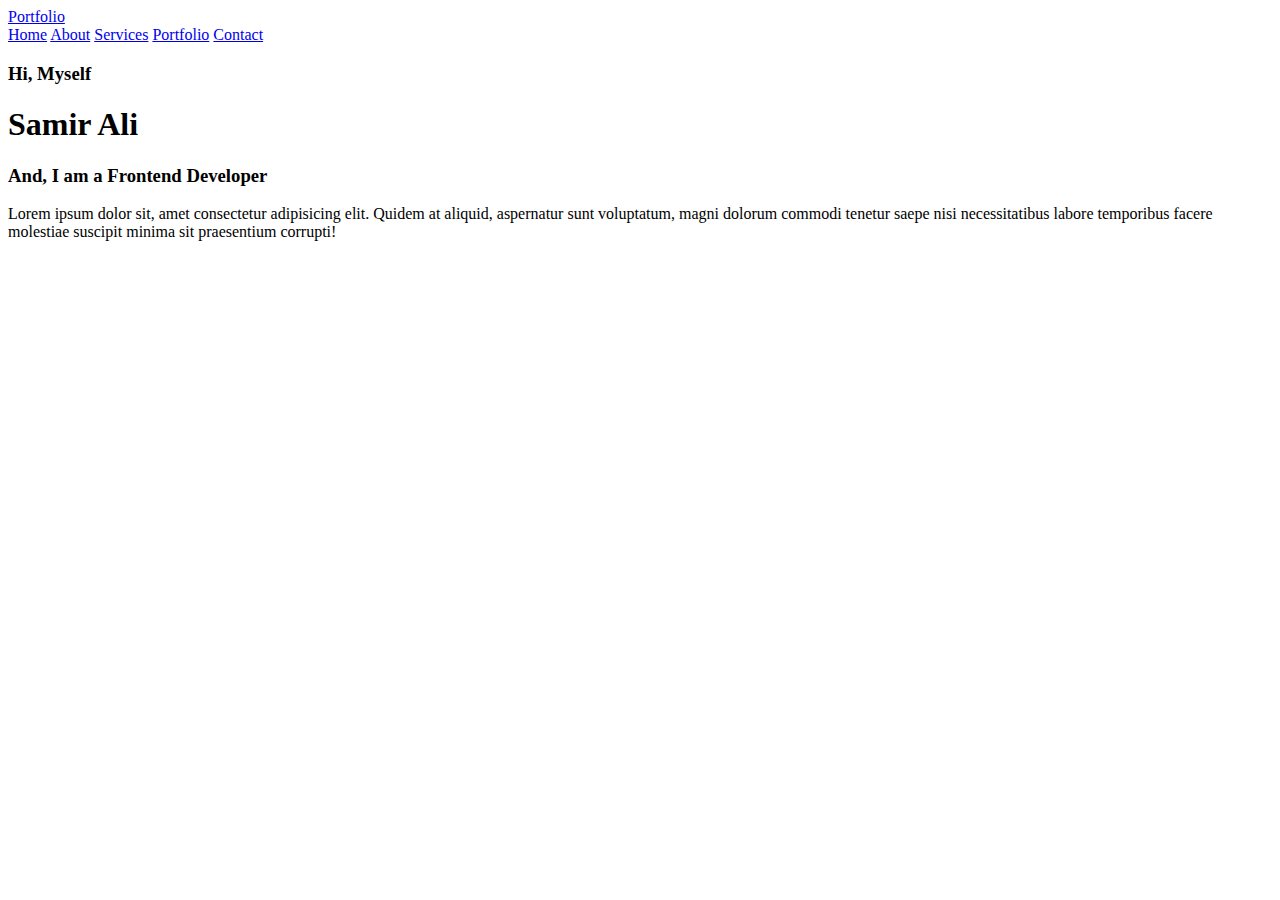
==== Portfolio/index.html @ 05b56140 "Navbar bar and home page build" ====
<!DOCTYPE html>
<html lang="en">

<head>
    <meta charset="UTF-8">
    <meta name="viewport" content="width=device-width, initial-scale=1.0">
    <link rel="stylesheet" href="https://cdnjs.cloudflare.com/ajax/libs/font-awesome/6.5.1/css/all.min.css"
        integrity="sha512-DTOQO9RWCH3ppGqcWaEA1BIZOC6xxalwEsw9c2QQeAIftl+Vegovlnee1c9QX4TctnWMn13TZye+giMm8e2LwA=="
        crossorigin="anonymous" referrerpolicy="no-referrer" />
    <link rel="stylesheet" href="style.css">
    <title>Personal Portfolio @itssamirali</title>
</head>

<body>
    <!----- HEADER DESIGN ----->
    <a href="#" class="logo">Portfolio</a>

    <i class="fa-solid fa-bars" id="menu-icon"></i>

    <nav class="navbar">
        <a href="#home" class="active">Home</a>
        <a href="#about">About</a>
        <a href="#services">Services</a>
        <a href="#portfolio">Portfolio</a>
        <a href="#contact">Contact</a>
    </nav>

    <!--- HOME SECTION --->
    <section class="home" id="home">
        <div class="home-content">
            <h3>Hi, Myself</h3>
            <h1>Samir Ali</h1>
            <h3>And, I am a Frontend Developer</h3>
            <p>Lorem ipsum dolor sit, amet consectetur adipisicing elit. Quidem at aliquid, aspernatur sunt voluptatum,
                magni dolorum commodi tenetur saepe nisi necessitatibus labore temporibus facere molestiae suscipit
                minima sit praesentium corrupti!</p>
        </div>
        <div class="social-media">
            <a href="#"><i class="fa-brands fa-linkedin"></i></a>
            <a href="#"><i class="fa-brands fa-github"></i></a>
            <a href="#"><i class="fa-brands fa-facebook"></i></a>
            <a href="#"><i class="fa-brands fa-instagram"></i></a>
            <a href="#"><i class="fa-brands fa-twitter"></i></a>
            
        </div>
    </section>
    <script src="script.jss"></script>
</body>

</html>
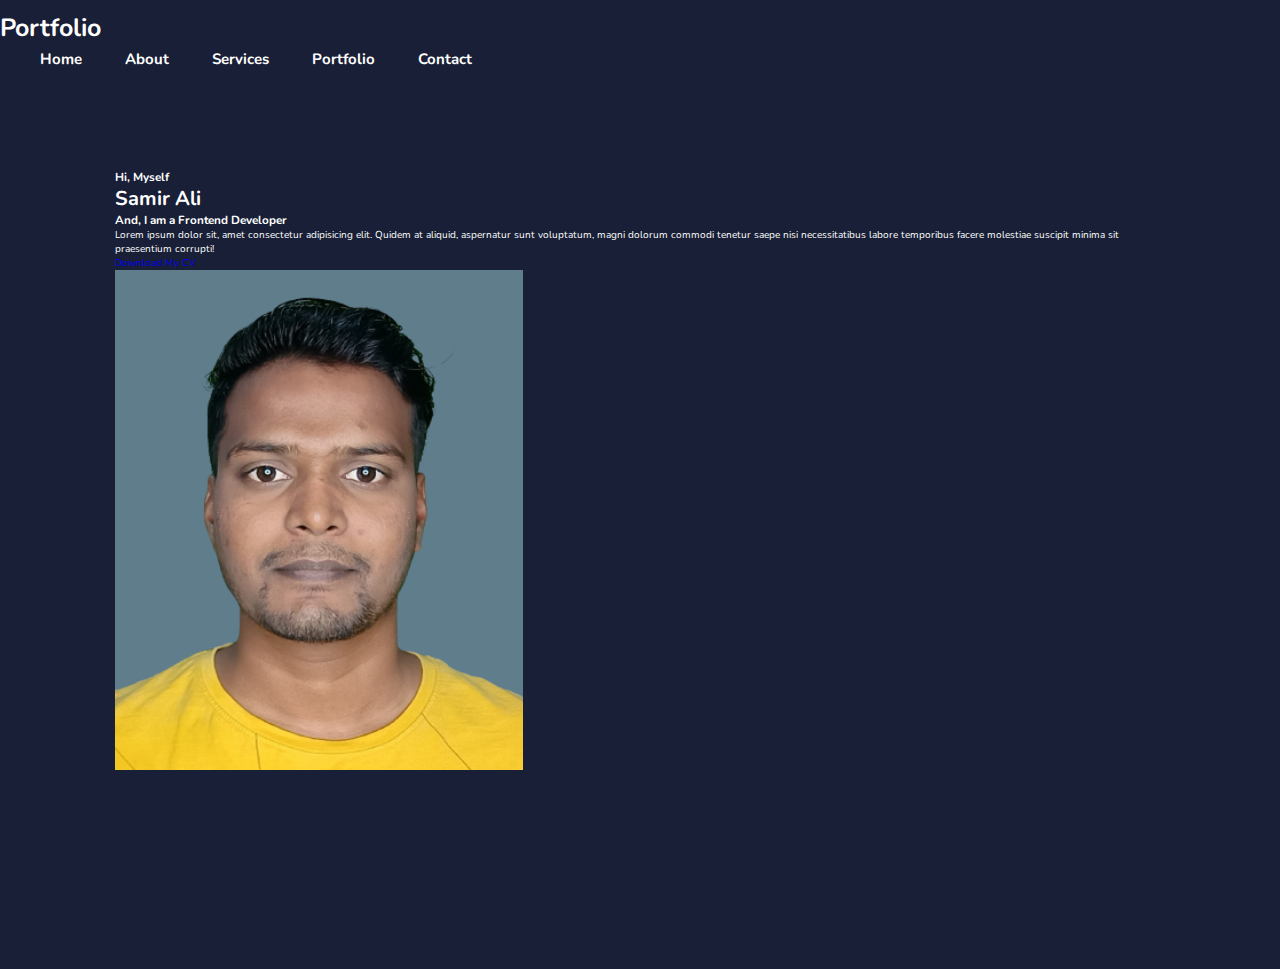
==== commit 6825d801: "some CSS property Added" ====
--- a/Portfolio/index.html
+++ b/Portfolio/index.html
@@ -34,14 +34,17 @@
             <p>Lorem ipsum dolor sit, amet consectetur adipisicing elit. Quidem at aliquid, aspernatur sunt voluptatum,
                 magni dolorum commodi tenetur saepe nisi necessitatibus labore temporibus facere molestiae suscipit
                 minima sit praesentium corrupti!</p>
+            <div class="social-media">
+                <a href="#"><i class="fa-brands fa-linkedin"></i></a>
+                <a href="#"><i class="fa-brands fa-github"></i></a>
+                <a href="#"><i class="fa-brands fa-facebook"></i></a>
+                <a href="#"><i class="fa-brands fa-square-instagram"></i></a>
+                <a href="#"><i class="fa-brands fa-twitter"></i></a>
         </div>
-        <div class="social-media">
-            <a href="#"><i class="fa-brands fa-linkedin"></i></a>
-            <a href="#"><i class="fa-brands fa-github"></i></a>
-            <a href="#"><i class="fa-brands fa-facebook"></i></a>
-            <a href="#"><i class="fa-brands fa-instagram"></i></a>
-            <a href="#"><i class="fa-brands fa-twitter"></i></a>
-            
+        <a href="#" class="btn">Download My CV</a>
+        </div>
+        <div class="home-image">
+            <img src="img/profile.png" alt="">
         </div>
     </section>
     <script src="script.jss"></script>
--- a/Portfolio/style.css
+++ b/Portfolio/style.css
@@ -0,0 +1,77 @@
+@import url('https://fonts.googleapis.com/css2?family=Nunito:ital,wght@0,200..1000;1,200..1000&display=swap');
+
+* {
+    margin: 0;
+    padding: 0;
+    box-sizing: border-box;
+    text-decoration: none;
+    border: none;
+    outline: none;
+    scroll-behavior: smooth;
+    font-family: "Nunito", sans-serif;
+
+}
+
+:root {
+     
+    --bg-color: #191f36;
+    --snd-bf-color: #262848;
+    --text-color: #fff;
+    --main-color: #59B2F4;
+}
+
+html {
+    font-size: 62.5%;
+    overflow-x: hidden;
+
+}
+
+body {
+    background: var(--bg-color);
+    color: var(--text-color);
+}
+
+section {
+    min-height: 100vh;
+    padding: 10rem 9% 2rem;
+}
+
+.header {
+    position: fixed;
+    top: 0;
+    left: 0;
+    width: 100%;
+    padding: 2rem 9%;
+    background: var(--bg-color);
+    display: flex;
+    justify-content: space-between;
+    align-items: center;
+    z-index: 100;
+}
+
+.logo {
+    font-size: 2.5rem;
+    color: var(--text-color);
+    font-weight: 700;
+    cursor: default;
+}
+
+.navbar a{
+    font-size: 1.5rem;
+    color: var(--text-color);
+    margin-left: 4rem;
+    font-weight: 700;
+
+}
+
+.navbar a:hover,
+.navbar a.active {
+    color: var(--text-color);
+
+}
+
+#menu-icon {
+    font-size: 3.6rem;
+    color: var(--text-color);
+
+}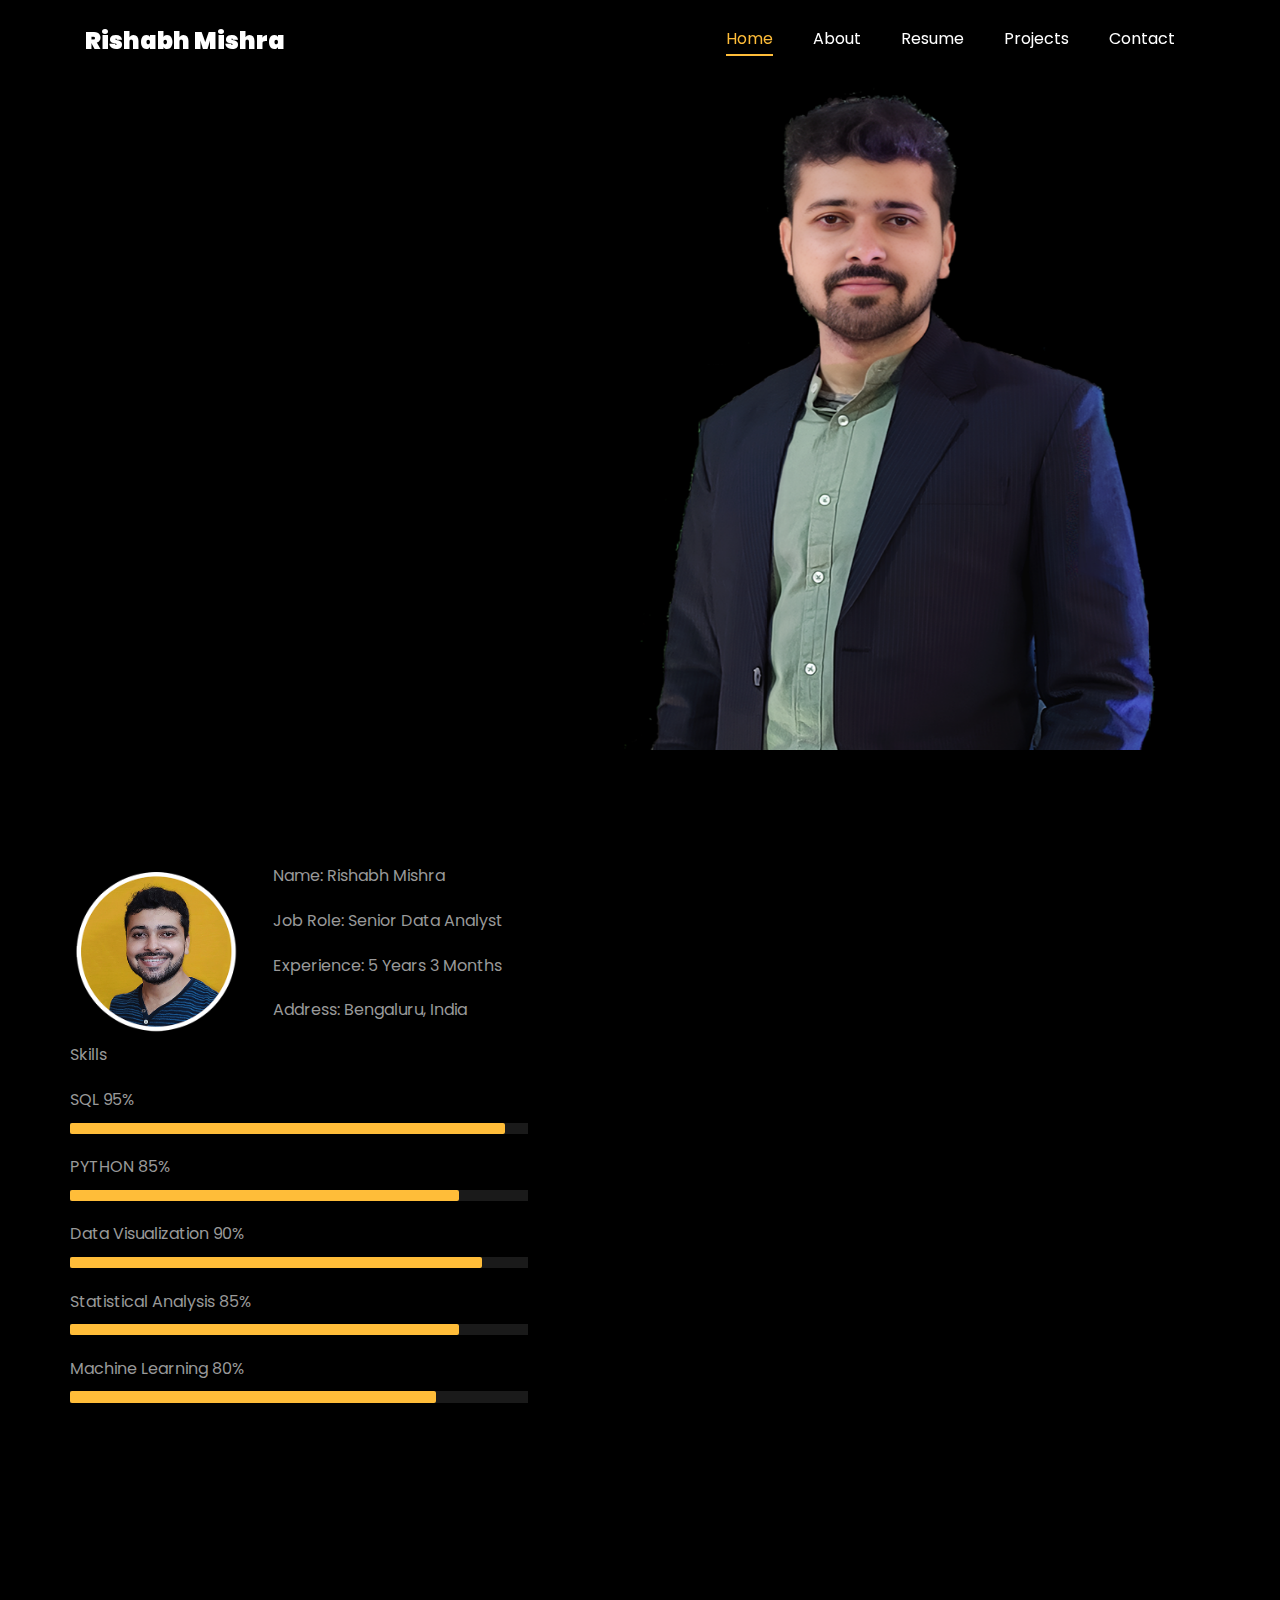
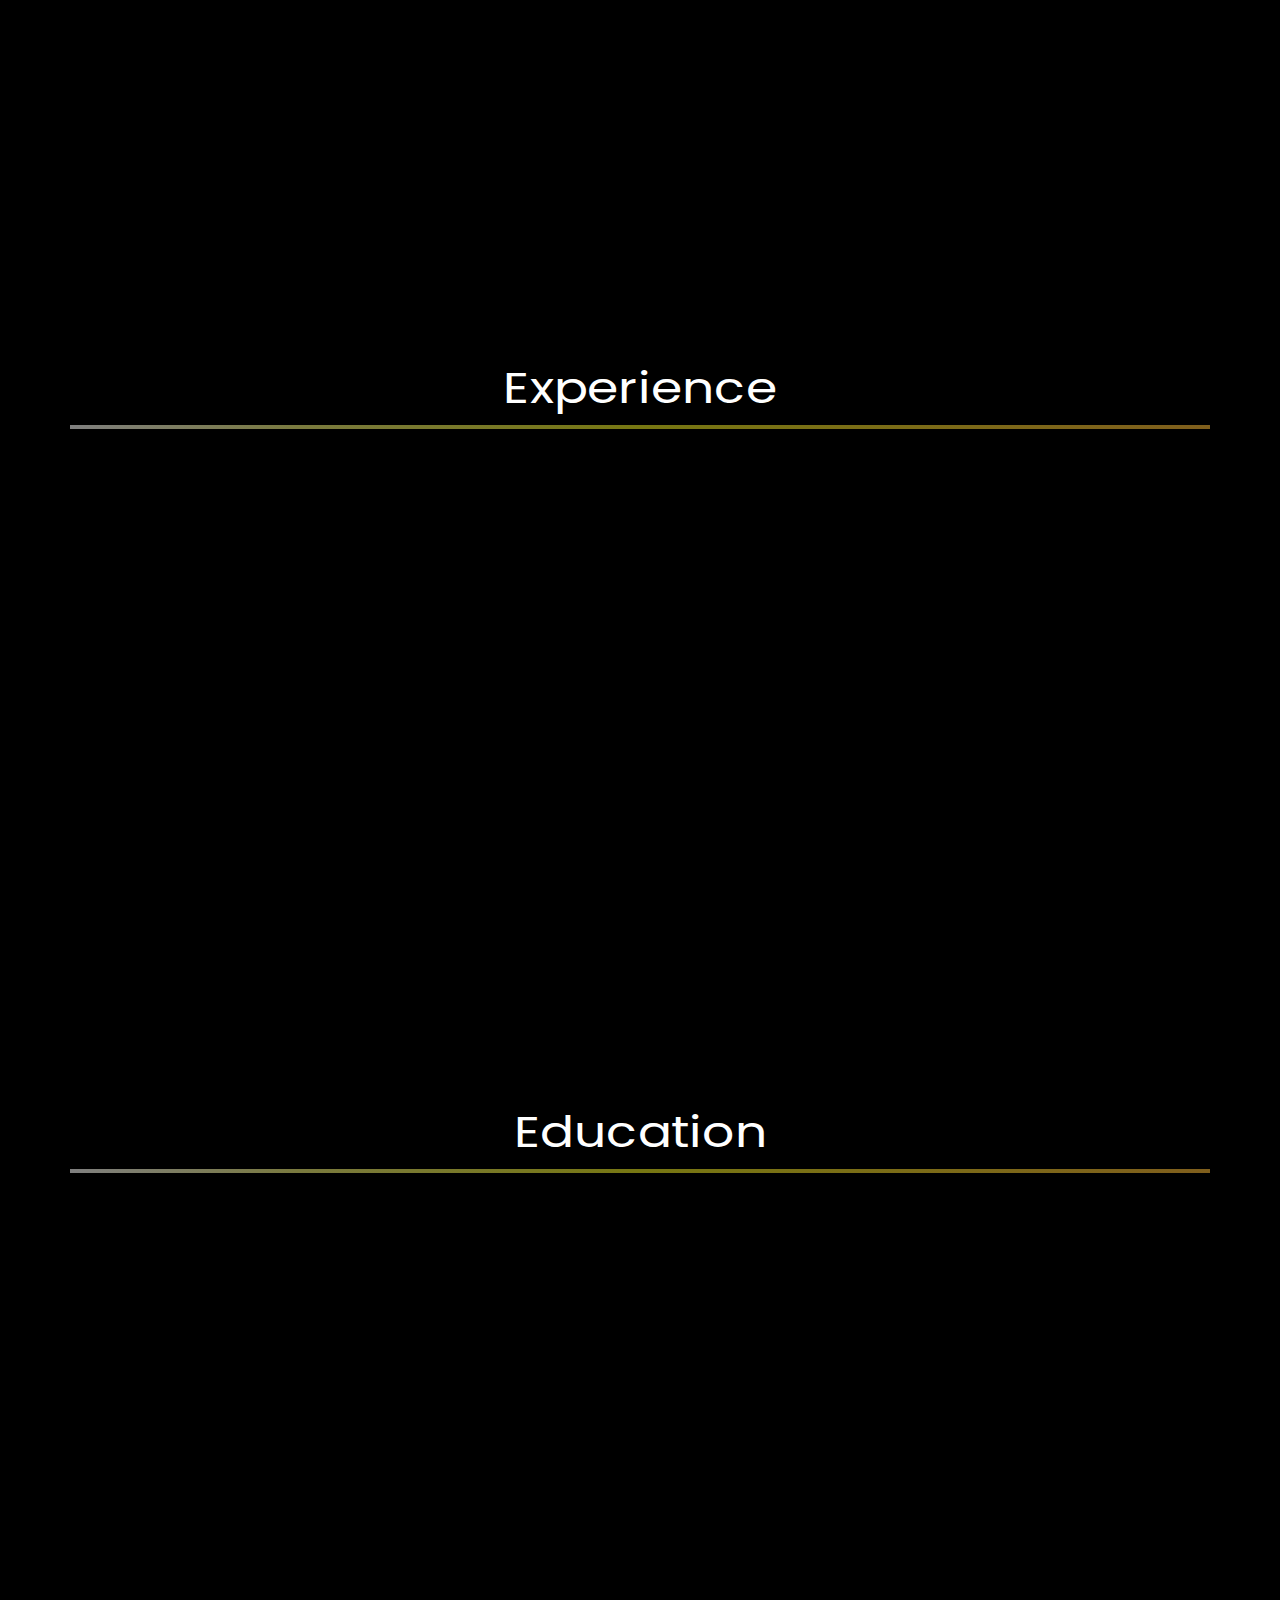
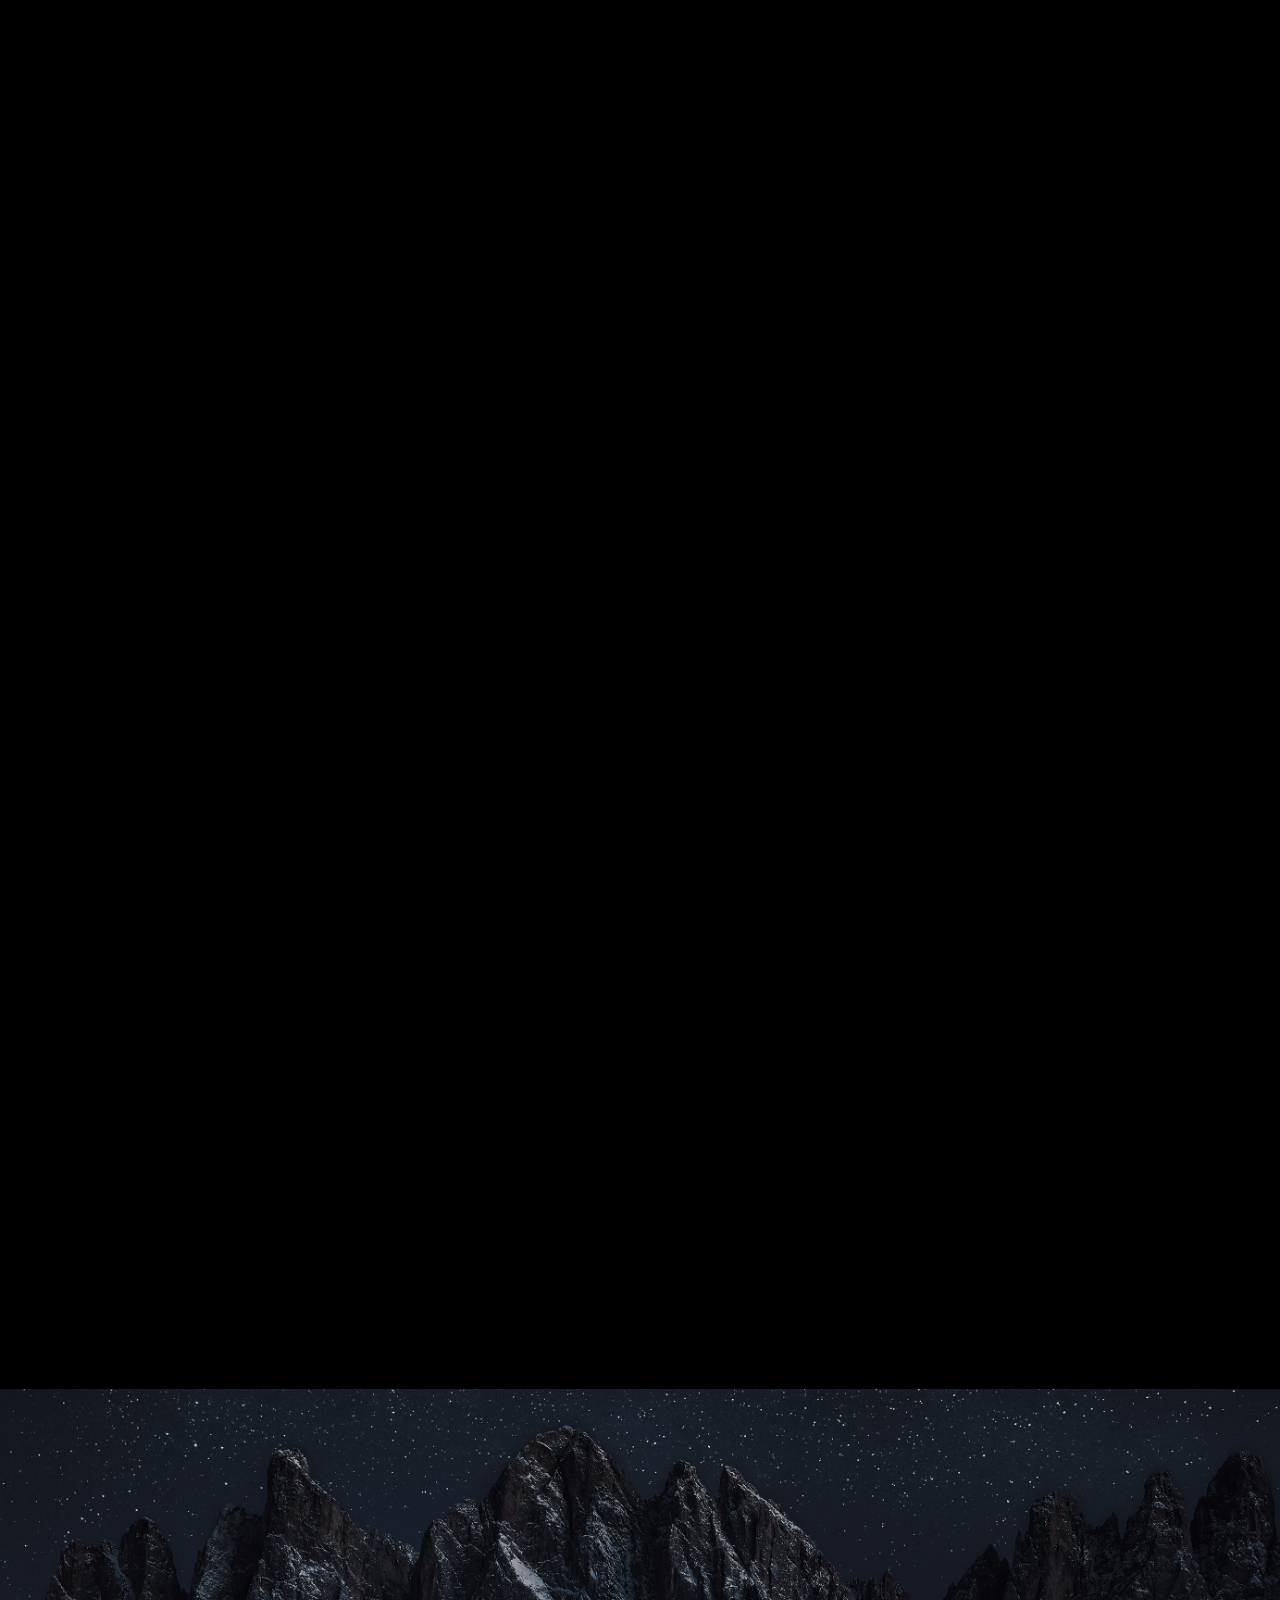
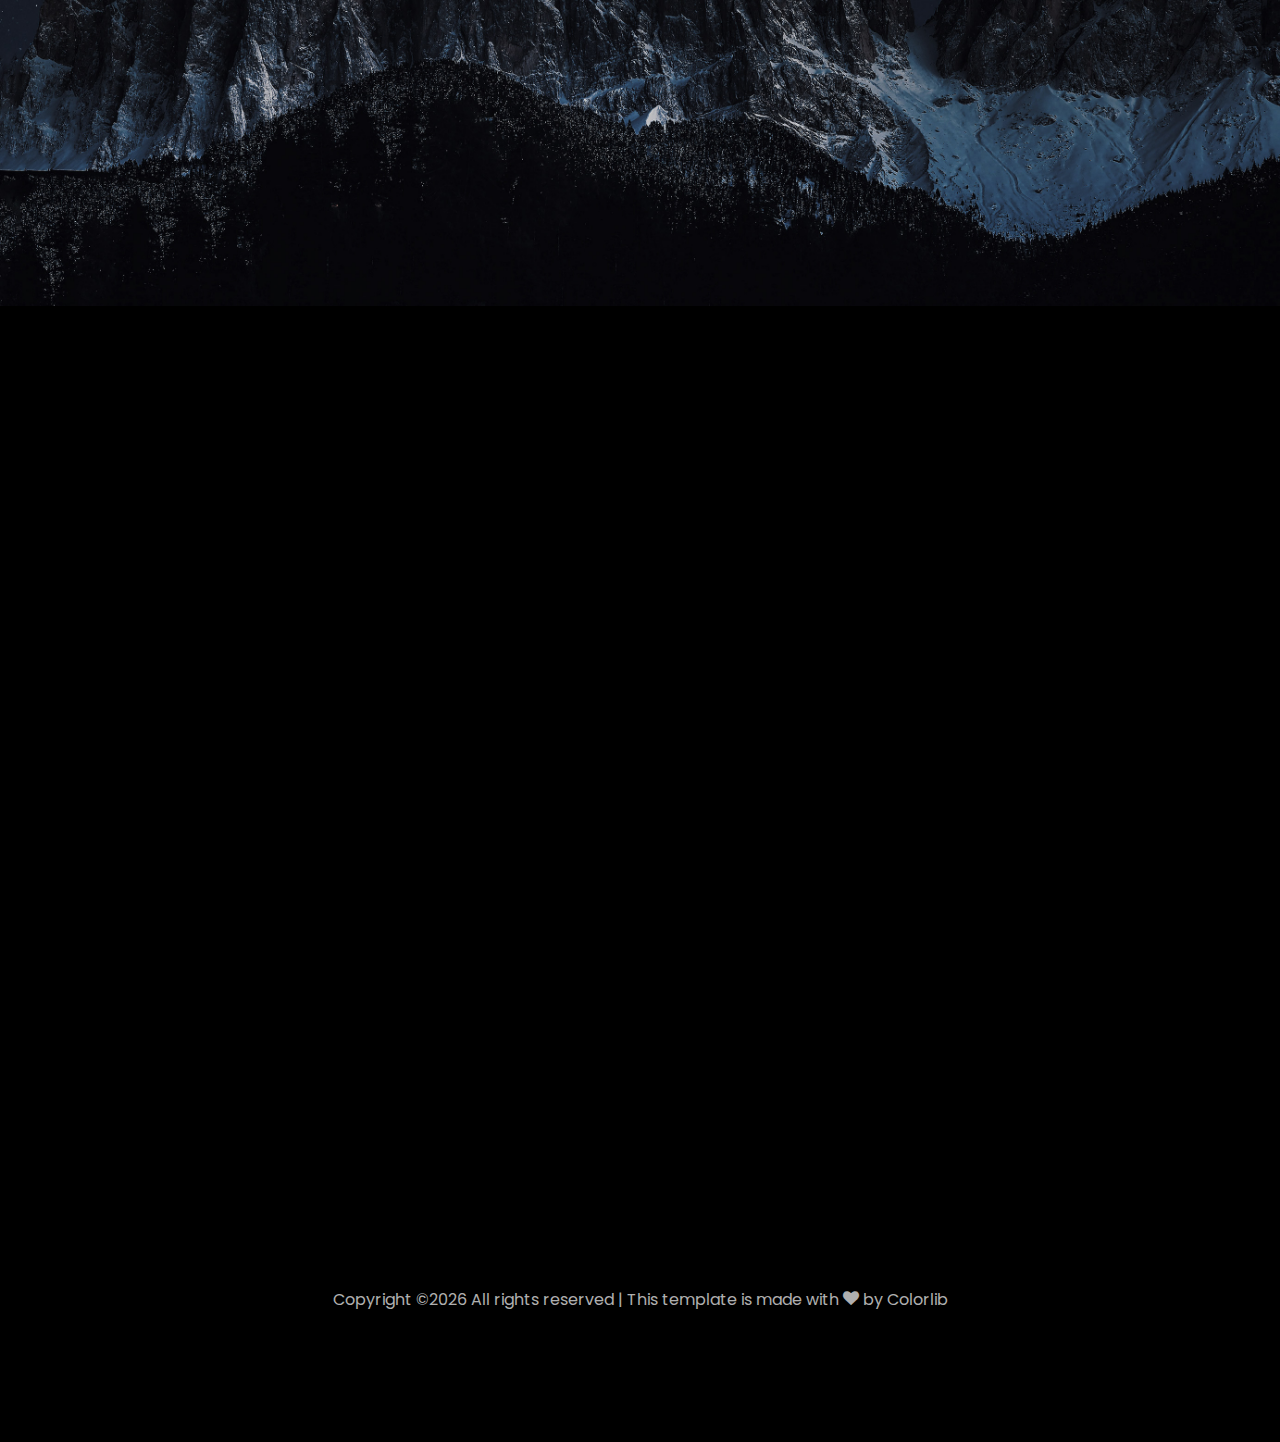
==== commit 4cbdee70: "Portfolio Website" ====
--- a/Portfolio/index.html
+++ b/Portfolio/index.html
@@ -1,53 +1,632 @@
 <!DOCTYPE html>
 <html lang="en">
-
-<head>
-    <meta charset="UTF-8">
-    <meta name="viewport" content="width=device-width, initial-scale=1.0">
-    <link rel="stylesheet" href="https://cdnjs.cloudflare.com/ajax/libs/font-awesome/6.5.1/css/all.min.css"
-        integrity="sha512-DTOQO9RWCH3ppGqcWaEA1BIZOC6xxalwEsw9c2QQeAIftl+Vegovlnee1c9QX4TctnWMn13TZye+giMm8e2LwA=="
-        crossorigin="anonymous" referrerpolicy="no-referrer" />
-    <link rel="stylesheet" href="style.css">
-    <title>Personal Portfolio @itssamirali</title>
-</head>
-
-<body>
-    <!----- HEADER DESIGN ----->
-    <a href="#" class="logo">Portfolio</a>
-
-    <i class="fa-solid fa-bars" id="menu-icon"></i>
-
-    <nav class="navbar">
-        <a href="#home" class="active">Home</a>
-        <a href="#about">About</a>
-        <a href="#services">Services</a>
-        <a href="#portfolio">Portfolio</a>
-        <a href="#contact">Contact</a>
-    </nav>
-
-    <!--- HOME SECTION --->
-    <section class="home" id="home">
-        <div class="home-content">
-            <h3>Hi, Myself</h3>
-            <h1>Samir Ali</h1>
-            <h3>And, I am a Frontend Developer</h3>
-            <p>Lorem ipsum dolor sit, amet consectetur adipisicing elit. Quidem at aliquid, aspernatur sunt voluptatum,
-                magni dolorum commodi tenetur saepe nisi necessitatibus labore temporibus facere molestiae suscipit
-                minima sit praesentium corrupti!</p>
-            <div class="social-media">
-                <a href="#"><i class="fa-brands fa-linkedin"></i></a>
-                <a href="#"><i class="fa-brands fa-github"></i></a>
-                <a href="#"><i class="fa-brands fa-facebook"></i></a>
-                <a href="#"><i class="fa-brands fa-square-instagram"></i></a>
-                <a href="#"><i class="fa-brands fa-twitter"></i></a>
+  <head>
+    <title>Rishabh Mishra Portfolio</title>
+    <meta charset="utf-8">
+    <meta name="viewport" content="width=device-width, initial-scale=1, shrink-to-fit=no">
+    
+    <link href="https://fonts.googleapis.com/css?family=Poppins:100,200,300,400,500,600,700,800,900" rel="stylesheet">
+
+    <link rel="stylesheet" href="css/open-iconic-bootstrap.min.css">
+    <link rel="stylesheet" href="css/animate.css">
+    
+    <link rel="stylesheet" href="css/owl.carousel.min.css">
+    <link rel="stylesheet" href="css/owl.theme.default.min.css">
+    <link rel="stylesheet" href="css/magnific-popup.css">
+
+    <link rel="stylesheet" href="css/aos.css">
+
+    <link rel="stylesheet" href="css/ionicons.min.css">
+    
+    <link rel="stylesheet" href="css/flaticon.css">
+    <link rel="stylesheet" href="css/icomoon.css">
+    <link rel="stylesheet" href="css/style.css">
+
+
+
+<style>
+
+/*======================================
+//--//-->   ABOUT
+======================================*/
+
+.about-mf .box-shadow-full {
+  padding-top: 4rem;
+  padding-bottom: 4rem;
+}
+
+.about-mf .about-img {
+  margin-bottom: 2rem;
+}
+
+.about-mf .about-img img {
+  margin-left: 10px;
+}
+
+
+.skill-mf .progress {
+  /* background-color: #cde1f8; */
+  margin: .5rem 0 1.2rem 0;
+  border-radius: 0;
+  height: .7rem;
+}
+
+.skill-mf .progress .progress-bar {
+  height: .7rem;
+  background-color: #ffbd39;
+}
+
+
+/* Animation styles */
+#typing-animation {
+  position: relative;
+  font-size: 30px;
+  font-weight: bold;
+  color: rgb(255, 255, 255);
+  overflow: hidden;
+  white-space: nowrap;
+  animation: typing 3s steps(20, end) infinite;
+}
+
+#typing-animation:before {
+  content: "";
+  /* position: absolute; */
+  top: 0;
+  left: 0;
+  width: 0;
+  height: 100%;
+  background-color: #ccc;
+  animation: typing-cursor 0.5s ease-in-out infinite;
+}
+
+@keyframes typing {
+  from {
+    width: 0;
+  }
+  to {
+    width: 100%;
+  }
+}
+
+@keyframes typing-cursor {
+  from {
+    width: 5px;
+  }
+  to {
+    width: 0;
+  }
+}
+
+
+/* project image zoom effect */
+
+.zoom-effect {
+  overflow: hidden;
+  transition: transform 0.3s ease-out;
+}
+
+.zoom-effect:hover {
+  transform: scale(1.1);
+}
+
+
+</style>
+
+
+  </head>
+  <body data-spy="scroll" data-target=".site-navbar-target" data-offset="300">
+	  
+	  
+    <nav class="navbar navbar-expand-lg navbar-dark ftco_navbar ftco-navbar-light site-navbar-target" id="ftco-navbar">
+	    <div class="container">
+	      <a class="navbar-brand" href="index.html">Rishabh Mishra</a>
+	      <button class="navbar-toggler js-fh5co-nav-toggle fh5co-nav-toggle" type="button" data-toggle="collapse" data-target="#ftco-nav" aria-controls="ftco-nav" aria-expanded="false" aria-label="Toggle navigation">
+	        <span class="oi oi-menu"></span> Menu
+	      </button>
+
+	      <div class="collapse navbar-collapse" id="ftco-nav">
+	        <ul class="navbar-nav nav ml-auto">
+	          <li class="nav-item"><a href="#home-section" class="nav-link"><span>Home</span></a></li>
+	          <li class="nav-item"><a href="#about-section" class="nav-link"><span>About</span></a></li>
+	          <li class="nav-item"><a href="#resume-section" class="nav-link"><span>Resume</span></a></li>
+	          <li class="nav-item"><a href="#project-section" class="nav-link"><span>Projects</span></a></li>
+	          <li class="nav-item"><a href="#contact-section" class="nav-link"><span>Contact</span></a></li>
+	        </ul>
+	      </div>
+	    </div>
+	  </nav>
+	  <section id="home-section" class="hero">
+		  <div class="home-slider  owl-carousel">
+	       <div class="slider-item ">
+	      	<div class="overlay"></div>
+	         <div class="container">
+	          <div class="row d-md-flex no-gutters slider-text align-items-end justify-content-end" data-scrollax-parent="true">
+	          	<div class="one-third js-fullheight order-md-last img" style="background-image:url(images/bg_1.png);">
+	          	 <div class="overlay"></div>
+	          	</div>
+		          <div class="one-forth d-flex  align-items-center ftco-animate" data-scrollax=" properties: { translateY: '70%' }">
+		          	<div class="text">
+		          		<span class="subheading">Hello!</span>
+			            <h1 class="mb-4 mt-3">I'm <span>Rishabh Mishra</span></h1>
+
+						<!-- Element to contain animated typing -->
+						<span id="typing-animation"></span>
+
+						<script>
+
+						// Initialize the typing animation
+						const typingAnimationElement = document.getElementById('typing-animation');
+
+						// Create an array of typing text
+						const typingTexts = [
+						'Engineer  ',
+						'YouTuber  ',
+						'Teacher   ',
+						];
+
+						// Create a function to display the typing animation for a given text
+						function playTypingAnimation(text) {
+						// Loop through each character and add it to the element
+						for (let i = 0; i < text.length; i++) {
+							setTimeout(() => {
+							typingAnimationElement.textContent += text[i];
+							}, i * 200); // Increase the delay to slow down the typing animation
+						}
+
+						// Once the animation is complete, reset the text and start over
+						setTimeout(() => {
+							typingAnimationElement.textContent = '';
+							playTypingAnimation(typingTexts[(typingTexts.indexOf(text) + 1) % typingTexts.length]);
+						}, text.length * 200);
+						}
+
+						// Start the typing animation loop
+						playTypingAnimation(typingTexts[0]);
+
+						</script>
+
+						<br>
+						<br>
+			            <h2>A Senior Data Analyst</h2>
+						<!-- <h2 class="d-flex" style="margin-bottom: 0">With over 5 years of experience</h2> -->
+						<!-- <br> -->
+			            <p><a href="https://www.youtube.com/@RishabhMishraOfficial" class="btn btn-primary py-3 px-4">YouTube</a> 
+							<a href="https://github.com/rishabhnmishra" class="btn btn-white btn-outline-white py-3 px-4">My works</a></p>
+		            </div>
+		          </div>
+	        	</div>
+	        </div>
+	      </div>
+		</div>
+    </section>
+
+
+
+    <section class="ftco-about img ftco-section ftco-no-pb" id="about-section">
+    	<div class="container">
+			<div class="row">
+				<div class="row d-flex align-items-stretch">
+				<!-- <div class="row d-flex"> -->
+					<div class="col-md-6 col-lg-5 d-flex">
+						<div class="img-about img d-flex align-items-stretch">
+							<div class="overlay">
+								<div class="row">
+									<div class="col-sm-6 col-md-5">
+									  <div class="about-img">
+										<img src="images/about-me.png" class="img-fluid rounded b-shadow-a" alt="">
+									  </div>
+									</div>
+									<!-- Details next to profile image -->
+									<div class="col-sm-6 col-md-7">
+									  <div class="about-info">
+										<p><span class="title-s">Name: </span> <span>Rishabh Mishra</span></p>
+										<p><span class="title-s">Job Role: </span> <span>Senior Data Analyst</span></p>
+										<p><span class="title-s">Experience: </span> <span>5 Years 3 Months</span></p>
+										<p><span class="title-s">Address: </span> <span>Bengaluru, India</span></p>
+									  </div>
+									</div>
+								  </div>
+
+								<div class="skill-mf">
+									<p class="title-s">Skills</p>
+									<span>SQL</span> <span class="pull-right">95%</span>
+									<div class="progress">
+										<div class="progress-bar" role="progressbar" style="width: 95%;" aria-valuenow="95" aria-valuemin="0"
+											aria-valuemax="100"></div>
+									</div>
+									
+									<span>PYTHON</span> <span class="pull-right">85%</span>
+									<div class="progress">
+										<div class="progress-bar" role="progressbar" style="width: 85%" aria-valuenow="85" aria-valuemin="0"
+											aria-valuemax="100"></div>
+									</div>
+									
+									<span>Data Visualization</span> <span class="pull-right">90%</span>
+									<div class="progress">
+										<div class="progress-bar" role="progressbar" style="width: 90%" aria-valuenow="90" aria-valuemin="0"
+											aria-valuemax="100"></div>
+									</div>
+									
+									<span>Statistical Analysis</span> <span class="pull-right">85%</span>
+									<div class="progress">
+										<div class="progress-bar" role="progressbar" style="width: 85%" aria-valuenow="85" aria-valuemin="0"
+											aria-valuemax="100"></div>
+									</div>
+									
+									<span>Machine Learning</span> <span class="pull-right">80%</span>
+									<div class="progress">
+										<div class="progress-bar" role="progressbar" style="width: 80%" aria-valuenow="80" aria-valuemin="0"
+											aria-valuemax="100"></div>
+									</div>
+								</div>
+							</div>
+						</div>
+					</div>
+					
+					<div class="col-md-6 col-lg-7 pl-lg-5 pb-5">
+						<div class="row justify-content-start pb-3">
+							<div class="col-md-12 heading-section ftco-animate">
+								
+								<h1 class="big">About</h1>
+								<h2 class="mb-4">About Me</h2>
+								
+								<p>With over 5 years of comprehensive experience in the field of data science & analytics, accompanied by a bachelor's degree in engineering. 
+									Proficient in data analysis, statistical analysis, hypothesis testing, customer behaviour analysis, &amp; machine learning. 
+									Demonstrated success in leading impactful projects and providing effective mentorship.</p>
+								<ul class="about-info mt-4 px-md-0 px-2">
+									<li class="d-flex"><span>Profile:</span> <span>Data Science &amp; Analytics</span></li>
+									<li class="d-flex"><span>Domain:</span> <span>Retail, Ecommerce, BFSI &amp; Digital Marketing</span></li>
+									<li class="d-flex"><span>Education:</span> <span>Bachelor of Engineering</span></li>
+									<li class="d-flex"><span>Language:</span> <span>English, Hindi</span></li>
+									<li class="d-flex"><span>BI Tools:</span> <span>Microsoft Power BI, Looker &amp; Tableau</span></li>
+									<li class="d-flex"><span>Other Skills:</span> <span>Cloud, PySpark, Excel, Git, JIRA, Google Analytics &amp; SEO</span></li>
+									<li class="d-flex"><span>Interest:</span> <span>Traveling, Travel Photography, Teaching</span></li>
+									
+								</ul>
+							</div>
+						</div>
+
+
+						<div class="counter-wrap ftco-animate d-flex mt-md-3">
+							<div class="text">
+								<p class="mb-4">
+									<span class="number" data-number="30">0</span> <span>+</span>
+									<span>&nbsp; Projects completed</span>
+								</p>
+								<p><a href="https://www.linkedin.com/in/rishabhnmishra/" class="btn btn-primary py-3 px-3">LinkedIn</a></p>
+							</div>
+						</div>
+					</div>
+				</div>
+			</div>
+		</div>
+    </section>
+
+
+
+	
+    <section class="ftco-section ftco-no-pb" id="resume-section">
+    	<div class="container">
+    		<div class="row justify-content-center pb-5">
+          <div class="col-md-10 heading-section text-center ftco-animate">
+          	<h1 class="big big-2">Resume</h1>
+            <h2 class="mb-4">Resume</h2>
+            <p>Seasoned Senior Data Analyst with 5+ years of experience driving business strategies through data-driven insights. Proven expertise in data science, statistical analysis, machine learning algorithms and project management.</p>
+          </div>
         </div>
-        <a href="#" class="btn">Download My CV</a>
+
+		<div class="row">
+			<h1 class="big-4">Experience</h1>
+			<div class="underline"></div>
+		</div>
+		<br>
+		
+		<div class="row">
+				<div class="col-md-6">
+					<div class="resume-wrap ftco-animate">
+						<span class="date">2021-Present</span>
+						<h2>Senior Data Analyst</h2>
+						<span class="position">Merkle</span>
+						<p class="mt-4">Merkle, a leading CXM and media company with over 10K+ professionals globally. It's a part of Dentsu International. 
+							<ul>
+								<li>Analysed ad campaigns, clickstream, and customer surveys data, identified an increasing demand and launched a strategic product line.</li>
+								<li>Developed time series forecasting models to predict sales and optimize marketing budgets, got model performance of 92%.</li>
+								<li>Designed and executed A/B tests, performed rigorous statistical analysis. Led to 20% MoM increase in the conversion rate.</li>
+							</ul>
+						</p>
+					</div>
+
+				</div>
+
+				<div class="col-md-6">
+					<div class="resume-wrap ftco-animate">
+						<span class="date">2018-2021</span>
+						<h2>Senior Data Analyst</h2>
+						<span class="position">iQuanti</span>
+						<p class="mt-4">iQuanti is a data-driven digital marketing analytics and solutions company, helps top 100 global brands. 
+							<ul>
+								<li>Performed in-depth market research and analysis to create online pages. Resulted in ~100% website growth and 30% increase in conversion rate YoY.</li>
+								<li>Delivered multiple training and mentorship sessions on analytical tools like SQL, MS Excel, Power BI, Tableau and Python.</li>
+								<li>Performed migration and enhancements for merchandising dashboard, involved data integration and its feature improvement.</li>
+							</ul>
+						</p>
+					</div>
+
+				</div>
+			</div>
+
+		<br>
+		<br>
+
+		<div class="row">
+			<h1 class="big-4">Education</h1>
+			<div class="underline"></div>
+		</div>
+		<br>
+		
+			<div class="row">
+    			<div class="col-md-6">
+    				<div class="resume-wrap ftco-animate">
+    					<span class="date">2014-2018</span>
+    					<h2>Bachelor of Engineering</h2>
+    					<span class="position">Visvesvaraya Technological University</span>
+    					<p class="mt-4">Grade: First class distinction.</p>
+    				</div>
+    			</div>
+
+    			<div class="col-md-6">
+    				<div class="resume-wrap ftco-animate">
+    					<span class="date">2012-2013</span>
+    					<h2>Higher Secondary School</h2>
+    					<span class="position">Army Public School</span>
+    					<p class="mt-4">Grade: First class distinction.</p>
+    				</div>
+				</div>
+    		</div>
+
+    		<div class="row justify-content-center mt-5">
+    			<div class="col-md-6 text-center ftco-animate">
+    				<p><a href="#" class="btn btn-primary py-4 px-5">Download CV</a></p>
+    			</div>
+    		</div>
+    	</div>
+    </section>
+
+   
+
+    <section class="ftco-section" id="project-section">
+      <div class="container">
+        <div class="row justify-content-center mb-5 pb-5">
+          <div class="col-md-7 heading-section text-center ftco-animate">
+            <h1 class="big big-2">Projects</h1>
+            <h2 class="mb-4">Projects</h2>
+            <p>Below are the sample Data Analytics projects on SQL, Python, Power BI & ML.</p>
+          </div>
         </div>
-        <div class="home-image">
-            <img src="img/profile.png" alt="">
+        <div class="row d-flex">
+          <div class="col-md-4 d-flex ftco-animate">
+          	<div class="blog-entry justify-content-end">
+              <a href="https://github.com/rishabhnmishra/SQL_Music_Store_Analysis/blob/main/Music_Store_Query.sql" class="block-20 zoom-effect" style="background-image: url('images/proj_1.jpg');">
+              </a>
+              <div class="text mt-3 float-right d-block">
+
+                <h3 class="heading"><a href="https://github.com/rishabhnmishra/SQL_Music_Store_Analysis/blob/main/Music_Store_Query.sql">Digital Music Store Data Analysis using SQL</a></h3>
+                <p>Analyzed music store data using advanced SQL queires to identify gaps and increase the business growth.</p>
+              </div>
+            </div>
+          </div>
+          <div class="col-md-4 d-flex ftco-animate">
+          	<div class="blog-entry justify-content-end">
+              <a href="https://github.com/rishabhnmishra/Python_Diwali_Sales_Analysis/blob/main/Diwali_Sales_Analysis.ipynb" class="block-20 zoom-effect" style="background-image: url('images/proj_2.jpg');">
+              </a>
+              <div class="text mt-3 float-right d-block">
+
+                <h3 class="heading"><a href="https://github.com/rishabhnmishra/Python_Diwali_Sales_Analysis/blob/main/Diwali_Sales_Analysis.ipynb">Data Analysis using Python Project for Beginners</a></h3>
+                <p>Performed exploratory data analysis on diwali sales data using Python to improve the customer experience.</p>
+              </div>
+            </div>
+          </div>
+          <div class="col-md-4 d-flex ftco-animate">
+          	<div class="blog-entry">
+              <a href="https://github.com/rishabhnmishra/Madhav_Store_Analysis_PowerBI/blob/main/Madhav%20Store%20dashboard.jpg" class="block-20 zoom-effect" style="background-image: url('images/proj_3.jpg');">
+              </a>
+              <div class="text mt-3 float-right d-block">
+
+                <h3 class="heading"><a href="https://github.com/rishabhnmishra/Madhav_Store_Analysis_PowerBI/blob/main/Madhav%20Store%20dashboard.jpg">Power BI Sales dashboard Project for Beginners</a></h3>
+                <p>Designed a power bi dashboard for Madhav Store to track and analyze the online sales data acorss India.</p>
+              </div>
+            </div>
+          </div>
         </div>
+	<br>
+		<!-- added justify-content-center to center align the last two projects -->
+		<div class="row d-flex justify-content-center">  
+			<div class="col-md-4 d-flex ftco-animate">
+				<div class="blog-entry justify-content-end">
+				<a href="https://github.com/rishabhnmishra/sales_forecasting/tree/main" class="block-20 zoom-effect" style="background-image: url('images/proj_4.jpg');">
+				</a>
+				<div class="text mt-3 float-right d-block">
+  
+				  <h3 class="heading"><a href="https://github.com/rishabhnmishra/sales_forecasting/tree/main">Sales Forecast- Time Series Forecasting</a></h3>
+				  <p>Used multiple machine learning models to forecast sales (retail store) and performed time series analysis.</p>
+				</div>
+			  </div>
+			</div>
+			<div class="col-md-4 d-flex ftco-animate">
+				<div class="blog-entry justify-content-end">
+				<a href="https://github.com/rishabhnmishra/customer_segmentation/blob/main/Customer_Segmentation-final.ipynb" class="block-20 zoom-effect" style="background-image: url('images/proj_5.jpg');">
+				</a>
+				<div class="text mt-3 float-right d-block">
+  
+				  <h3 class="heading"><a href="https://github.com/rishabhnmishra/customer_segmentation/blob/main/Customer_Segmentation-final.ipynb">Customer Segmentation using clustering model</a></h3>
+				  <p>Developed a ML model to give various recommendations of financial products &amp; services on target customer groups.</p>
+				</div>
+			  </div>
+			</div>
+		 </div>
+	  </div>
     </section>
-    <script src="script.jss"></script>
-</body>
-
+
+	<section class="ftco-section ftco-no-pt ftco-no-pb ftco-counter img" id="section-counter">
+      <div class="container">
+		<div class="row d-md-flex align-items-center">
+          <div class="col-md d-flex justify-content-center counter-wrap ftco-animate">
+            <div class="block-18">
+              <div class="text">
+                <strong class="number" data-number="20">0</strong>
+                <span>Achievements</span>
+              </div>
+            </div>
+          </div>
+          <div class="col-md d-flex justify-content-center counter-wrap ftco-animate">
+            <div class="block-18">
+              <div class="text">
+                <strong class="number" data-number="30">0</strong>
+                <span>Projects</span>
+              </div>
+            </div>
+          </div>
+          <div class="col-md d-flex justify-content-center counter-wrap ftco-animate">
+            <div class="block-18">
+              <div class="text">
+                <strong class="number" data-number="1000">0</strong>
+                <span>Mentored Students</span>
+              </div>
+            </div>
+          </div>
+          <div class="col-md d-flex justify-content-center counter-wrap ftco-animate">
+            <div class="block-18">
+              <div class="text">
+                <strong class="number" data-number="500">0</strong>
+                <span>Cups of coffee</span>
+              </div>
+            </div>
+          </div>
+        </div>
+      </div>
+	
+	  <div class="ftco-section ftco-hireme img margin-top" style="background-image: url(images/bg_1.jpg)">
+			<!-- <div class="container"> -->
+				<div class="row justify-content-center">
+					<div class="col-md-7 ftco-animate text-center">
+						<h2>More projects on<span> Github  </span> </h2>
+						<div class="heading"> <h4> I love to solve business problems &amp; uncover hidden data stories </h4>
+						<br>
+						<p><a href="https://github.com/rishabhnmishra" class="btn btn-primary py-3 px-5">GitHub</a></p>
+						</div>
+					</div>
+				</div>
+			<!-- </div> -->
+		</div>
+	</section>
+
+
+
+    <section class="ftco-section contact-section ftco-no-pb" id="contact-section">
+      <div class="container">
+      	<div class="row justify-content-center mb-5 pb-3">
+          <div class="col-md-7 heading-section text-center ftco-animate">
+            <h1 class="big big-2">Contact</h1>
+            <h2 class="mb-4">Contact Me</h2>
+            <p>Below are the details to reach out to me!</p>
+          </div>
+        </div>
+
+        <div class="row d-flex contact-info mb-5">
+          <div class="col-md-6 col-lg-3 d-flex ftco-animate">
+          	<div class="align-self-stretch box p-4 text-center">
+          		<div class="icon d-flex align-items-center justify-content-center">
+          			<span class="icon-map-signs"></span>
+          		</div>
+          		<h3 class="mb-4">Address</h3>
+	            <p>Bengaluru, India</p>
+	          </div>
+          </div>
+          <div class="col-md-6 col-lg-3 d-flex ftco-animate">
+          	<div class="align-self-stretch box p-4 text-center">
+          		<div class="icon d-flex align-items-center justify-content-center">
+          			<span class="icon-phone2"></span>
+          		</div>
+          		<h3 class="mb-4">Contact Number</h3>
+	            <p><a href="tel://0101010101">+ 0 101 0101 101</a></p>
+	          </div>
+          </div>
+          <div class="col-md-6 col-lg-3 d-flex ftco-animate">
+          	<div class="align-self-stretch box p-4 text-center">
+          		<div class="icon d-flex align-items-center justify-content-center">
+          			<span class="icon-paper-plane"></span>
+          		</div>
+          		<h3 class="mb-4">Email Address</h3>
+	            <p><a href="mailto:info@yoursite.com">conctact@domainname.com</a></p>
+	          </div>
+          </div>
+          <div class="col-md-6 col-lg-3 d-flex ftco-animate">
+          	<div class="align-self-stretch box p-4 text-center">
+          		<div class="icon d-flex align-items-center justify-content-center">
+          			<span class="icon-globe"></span>
+          		</div>
+          		<h3 class="mb-4">Download Resume</h3>
+	            <p><a href="#">resumelink</a></p>
+	          </div>
+          </div>
+
+		  <div class="container">
+			<br>
+			<br>
+			<div class="row justify-content-center">
+				<div class="col-md-7 ftco-animate text-center">
+					<h2>Have a<span> Question?  </span> <a href="https://forms.gle/uLaTShUKXraAvHJ77" class="btn btn-primary py-3 px-5">Click Here</a> </h2>
+				</div>
+			</div>
+				<br>
+					<ul class="ftco-footer-social list-unstyled d-flex justify-content-center align-items-center mb-0">
+					  <li class="ftco-animate normal-txt">Find me on  </li>
+					  <li class="ftco-animate"><a href="https://www.youtube.com/@RishabhMishraOfficial"><span class="icon-youtube"></span></a></li>
+					  <li class="ftco-animate"><a href="https://www.linkedin.com/in/rishabhnmishra/"><span class="icon-linkedin"></span></a></li>  
+					  <li class="ftco-animate"><a href="https://twitter.com/rishabhnmishra"><span class="icon-twitter"></span></a></li>
+					  <li class="ftco-animate"><a href="https://twitter.com/rishabhnmishra"><span class="icon-facebook"></span></a></li>
+				      <li class="ftco-animate"><a href="https://www.instagram.com/rishabhnmishra/"><span class="icon-instagram"></span></a></li>
+					</ul>
+				<br>
+		   </div>
+   </div>
+ </section>
+
+
+ 
+	
+    <footer class="ftco-footer ftco-section">
+		<div class="container">
+		  <div class="row">
+			<div class="col-md-12 text-center">
+  
+			  <p><!-- Link back to Colorlib can't be removed. Template is licensed under CC BY 3.0. -->
+	Copyright &copy;<script>document.write(new Date().getFullYear());</script> All rights reserved | This template is made with <i class="icon-heart color-danger" aria-hidden="true"></i> by <a href="https://colorlib.com" target="_blank">Colorlib</a>
+	<!-- Link back to Colorlib can't be removed. Template is licensed under CC BY 3.0. --></p>
+			</div>
+		  </div>
+		</div>
+	  </footer>
+
+
+  <!-- loader -->
+  <div id="ftco-loader" class="show fullscreen"><svg class="circular" width="48px" height="48px"><circle class="path-bg" cx="24" cy="24" r="22" fill="none" stroke-width="4" stroke="#eeeeee"/><circle class="path" cx="24" cy="24" r="22" fill="none" stroke-width="4" stroke-miterlimit="10" stroke="#F96D00"/></svg></div>
+
+
+  <script src="js/jquery.min.js"></script>
+  <script src="js/jquery-migrate-3.0.1.min.js"></script>
+  <script src="js/popper.min.js"></script>
+  <script src="js/bootstrap.min.js"></script>
+  <script src="js/jquery.easing.1.3.js"></script>
+  <script src="js/jquery.waypoints.min.js"></script>
+  <script src="js/jquery.stellar.min.js"></script>
+  <script src="js/owl.carousel.min.js"></script>
+  <script src="js/jquery.magnific-popup.min.js"></script>
+  <script src="js/aos.js"></script>
+  <script src="js/jquery.animateNumber.min.js"></script>
+  <script src="js/scrollax.min.js"></script>
+  
+  <script src="js/main.js"></script>
+    
+  </body>
 </html>--- a/Portfolio/css/flaticon.css
+++ b/Portfolio/css/flaticon.css
@@ -0,0 +1,45 @@
+	/*
+  	Flaticon icon font: Flaticon
+  	Creation date: 04/01/2019 13:45
+  	*/
+
+
+@font-face {
+  font-family: "Flaticon";
+  src: url("../fonts/flaticon/font/Flaticon.eot");
+  src: url("../fonts/flaticon/font/Flaticon.eot?#iefix") format("embedded-opentype"),
+       url("../fonts/flaticon/font/Flaticon.woff") format("woff"),
+       url("../fonts/flaticon/font/Flaticon.ttf") format("truetype"),
+       url("../fonts/flaticon/font/Flaticon.svg#Flaticon") format("svg");
+  font-weight: normal;
+  font-style: normal;
+}
+
+@media screen and (-webkit-min-device-pixel-ratio:0) {
+  @font-face {
+    font-family: "Flaticon";
+    src: url("../fonts/flaticon/font/Flaticon.svg#Flaticon") format("svg");
+  }
+}
+
+[class^="flaticon-"]:before, [class*=" flaticon-"]:before,
+[class^="flaticon-"]:after, [class*=" flaticon-"]:after {   
+  font-family: Flaticon;
+  font-style: normal;
+  font-weight: normal;
+  font-variant: normal;
+  text-transform: none;
+  line-height: 1;
+
+  /* Better Font Rendering =========== */
+  -webkit-font-smoothing: antialiased;
+  -moz-osx-font-smoothing: grayscale;
+}
+
+.flaticon-ideas:before { content: "\f100"; }
+.flaticon-flasks:before { content: "\f101"; }
+.flaticon-analysis:before { content: "\f102"; }
+.flaticon-ux-design:before { content: "\f103"; }
+.flaticon-web-design:before { content: "\f104"; }
+.flaticon-idea:before { content: "\f105"; }
+.flaticon-innovation:before { content: "\f106"; }--- a/Portfolio/css/icomoon.css
+++ b/Portfolio/css/icomoon.css
@@ -0,0 +1,4919 @@
+@font-face {
+  font-family: 'icomoon';
+  src:  url('../fonts/icomoon/icomoon.eot?6tt51o');
+  src:  url('../fonts/icomoon/icomoon.eot?6tt51o#iefix') format('embedded-opentype'),
+    url('../fonts/icomoon/icomoon.ttf?6tt51o') format('truetype'),
+    url('../fonts/icomoon/icomoon.woff?6tt51o') format('woff'),
+    url('../fonts/icomoon/icomoon.svg?6tt51o#icomoon') format('svg');
+  font-weight: normal;
+  font-style: normal;
+}
+
+[class^="icon-"], [class*=" icon-"] {
+  /* use !important to prevent issues with browser extensions that change fonts */
+  font-family: 'icomoon' !important;
+  speak: none;
+  font-style: normal;
+  font-weight: normal;
+  font-variant: normal;
+  text-transform: none;
+  line-height: 1;
+
+  /* Better Font Rendering =========== */
+  -webkit-font-smoothing: antialiased;
+  -moz-osx-font-smoothing: grayscale;
+}
+
+.icon-asterisk:before {
+  content: "\f069";
+}
+.icon-plus:before {
+  content: "\f067";
+}
+.icon-question:before {
+  content: "\f128";
+}
+.icon-minus:before {
+  content: "\f068";
+}
+.icon-glass:before {
+  content: "\f000";
+}
+.icon-music:before {
+  content: "\f001";
+}
+.icon-search:before {
+  content: "\f002";
+}
+.icon-envelope-o:before {
+  content: "\f003";
+}
+.icon-heart:before {
+  content: "\f004";
+}
+.icon-star:before {
+  content: "\f005";
+}
+.icon-star-o:before {
+  content: "\f006";
+}
+.icon-user:before {
+  content: "\f007";
+}
+.icon-film:before {
+  content: "\f008";
+}
+.icon-th-large:before {
+  content: "\f009";
+}
+.icon-th:before {
+  content: "\f00a";
+}
+.icon-th-list:before {
+  content: "\f00b";
+}
+.icon-check:before {
+  content: "\f00c";
+}
+.icon-close:before {
+  content: "\f00d";
+}
+.icon-remove:before {
+  content: "\f00d";
+}
+.icon-times:before {
+  content: "\f00d";
+}
+.icon-search-plus:before {
+  content: "\f00e";
+}
+.icon-search-minus:before {
+  content: "\f010";
+}
+.icon-power-off:before {
+  content: "\f011";
+}
+.icon-signal:before {
+  content: "\f012";
+}
+.icon-cog:before {
+  content: "\f013";
+}
+.icon-gear:before {
+  content: "\f013";
+}
+.icon-trash-o:before {
+  content: "\f014";
+}
+.icon-home:before {
+  content: "\f015";
+}
+.icon-file-o:before {
+  content: "\f016";
+}
+.icon-clock-o:before {
+  content: "\f017";
+}
+.icon-road:before {
+  content: "\f018";
+}
+.icon-download:before {
+  content: "\f019";
+}
+.icon-arrow-circle-o-down:before {
+  content: "\f01a";
+}
+.icon-arrow-circle-o-up:before {
+  content: "\f01b";
+}
+.icon-inbox:before {
+  content: "\f01c";
+}
+.icon-play-circle-o:before {
+  content: "\f01d";
+}
+.icon-repeat:before {
+  content: "\f01e";
+}
+.icon-rotate-right:before {
+  content: "\f01e";
+}
+.icon-refresh:before {
+  content: "\f021";
+}
+.icon-list-alt:before {
+  content: "\f022";
+}
+.icon-lock:before {
+  content: "\f023";
+}
+.icon-flag:before {
+  content: "\f024";
+}
+.icon-headphones:before {
+  content: "\f025";
+}
+.icon-volume-off:before {
+  content: "\f026";
+}
+.icon-volume-down:before {
+  content: "\f027";
+}
+.icon-volume-up:before {
+  content: "\f028";
+}
+.icon-qrcode:before {
+  content: "\f029";
+}
+.icon-barcode:before {
+  content: "\f02a";
+}
+.icon-tag:before {
+  content: "\f02b";
+}
+.icon-tags:before {
+  content: "\f02c";
+}
+.icon-book:before {
+  content: "\f02d";
+}
+.icon-bookmark:before {
+  content: "\f02e";
+}
+.icon-print:before {
+  content: "\f02f";
+}
+.icon-camera:before {
+  content: "\f030";
+}
+.icon-font:before {
+  content: "\f031";
+}
+.icon-bold:before {
+  content: "\f032";
+}
+.icon-italic:before {
+  content: "\f033";
+}
+.icon-text-height:before {
+  content: "\f034";
+}
+.icon-text-width:before {
+  content: "\f035";
+}
+.icon-align-left:before {
+  content: "\f036";
+}
+.icon-align-center:before {
+  content: "\f037";
+}
+.icon-align-right:before {
+  content: "\f038";
+}
+.icon-align-justify:before {
+  content: "\f039";
+}
+.icon-list:before {
+  content: "\f03a";
+}
+.icon-dedent:before {
+  content: "\f03b";
+}
+.icon-outdent:before {
+  content: "\f03b";
+}
+.icon-indent:before {
+  content: "\f03c";
+}
+.icon-video-camera:before {
+  content: "\f03d";
+}
+.icon-image:before {
+  content: "\f03e";
+}
+.icon-photo:before {
+  content: "\f03e";
+}
+.icon-picture-o:before {
+  content: "\f03e";
+}
+.icon-pencil:before {
+  content: "\f040";
+}
+.icon-map-marker:before {
+  content: "\f041";
+}
+.icon-adjust:before {
+  content: "\f042";
+}
+.icon-tint:before {
+  content: "\f043";
+}
+.icon-edit:before {
+  content: "\f044";
+}
+.icon-pencil-square-o:before {
+  content: "\f044";
+}
+.icon-share-square-o:before {
+  content: "\f045";
+}
+.icon-check-square-o:before {
+  content: "\f046";
+}
+.icon-arrows:before {
+  content: "\f047";
+}
+.icon-step-backward:before {
+  content: "\f048";
+}
+.icon-fast-backward:before {
+  content: "\f049";
+}
+.icon-backward:before {
+  content: "\f04a";
+}
+.icon-play:before {
+  content: "\f04b";
+}
+.icon-pause:before {
+  content: "\f04c";
+}
+.icon-stop:before {
+  content: "\f04d";
+}
+.icon-forward:before {
+  content: "\f04e";
+}
+.icon-fast-forward:before {
+  content: "\f050";
+}
+.icon-step-forward:before {
+  content: "\f051";
+}
+.icon-eject:before {
+  content: "\f052";
+}
+.icon-chevron-left:before {
+  content: "\f053";
+}
+.icon-chevron-right:before {
+  content: "\f054";
+}
+.icon-plus-circle:before {
+  content: "\f055";
+}
+.icon-minus-circle:before {
+  content: "\f056";
+}
+.icon-times-circle:before {
+  content: "\f057";
+}
+.icon-check-circle:before {
+  content: "\f058";
+}
+.icon-question-circle:before {
+  content: "\f059";
+}
+.icon-info-circle:before {
+  content: "\f05a";
+}
+.icon-crosshairs:before {
+  content: "\f05b";
+}
+.icon-times-circle-o:before {
+  content: "\f05c";
+}
+.icon-check-circle-o:before {
+  content: "\f05d";
+}
+.icon-ban:before {
+  content: "\f05e";
+}
+.icon-arrow-left:before {
+  content: "\f060";
+}
+.icon-arrow-right:before {
+  content: "\f061";
+}
+.icon-arrow-up:before {
+  content: "\f062";
+}
+.icon-arrow-down:before {
+  content: "\f063";
+}
+.icon-mail-forward:before {
+  content: "\f064";
+}
+.icon-share:before {
+  content: "\f064";
+}
+.icon-expand:before {
+  content: "\f065";
+}
+.icon-compress:before {
+  content: "\f066";
+}
+.icon-exclamation-circle:before {
+  content: "\f06a";
+}
+.icon-gift:before {
+  content: "\f06b";
+}
+.icon-leaf:before {
+  content: "\f06c";
+}
+.icon-fire:before {
+  content: "\f06d";
+}
+.icon-eye:before {
+  content: "\f06e";
+}
+.icon-eye-slash:before {
+  content: "\f070";
+}
+.icon-exclamation-triangle:before {
+  content: "\f071";
+}
+.icon-warning:before {
+  content: "\f071";
+}
+.icon-plane:before {
+  content: "\f072";
+}
+.icon-calendar:before {
+  content: "\f073";
+}
+.icon-random:before {
+  content: "\f074";
+}
+.icon-comment:before {
+  content: "\f075";
+}
+.icon-magnet:before {
+  content: "\f076";
+}
+.icon-chevron-up:before {
+  content: "\f077";
+}
+.icon-chevron-down:before {
+  content: "\f078";
+}
+.icon-retweet:before {
+  content: "\f079";
+}
+.icon-shopping-cart:before {
+  content: "\f07a";
+}
+.icon-folder:before {
+  content: "\f07b";
+}
+.icon-folder-open:before {
+  content: "\f07c";
+}
+.icon-arrows-v:before {
+  content: "\f07d";
+}
+.icon-arrows-h:before {
+  content: "\f07e";
+}
+.icon-bar-chart:before {
+  content: "\f080";
+}
+.icon-bar-chart-o:before {
+  content: "\f080";
+}
+.icon-twitter-square:before {
+  content: "\f081";
+}
+.icon-facebook-square:before {
+  content: "\f082";
+}
+.icon-camera-retro:before {
+  content: "\f083";
+}
+.icon-key:before {
+  content: "\f084";
+}
+.icon-cogs:before {
+  content: "\f085";
+}
+.icon-gears:before {
+  content: "\f085";
+}
+.icon-comments:before {
+  content: "\f086";
+}
+.icon-thumbs-o-up:before {
+  content: "\f087";
+}
+.icon-thumbs-o-down:before {
+  content: "\f088";
+}
+.icon-star-half:before {
+  content: "\f089";
+}
+.icon-heart-o:before {
+  content: "\f08a";
+}
+.icon-sign-out:before {
+  content: "\f08b";
+}
+.icon-linkedin-square:before {
+  content: "\f08c";
+}
+.icon-thumb-tack:before {
+  content: "\f08d";
+}
+.icon-external-link:before {
+  content: "\f08e";
+}
+.icon-sign-in:before {
+  content: "\f090";
+}
+.icon-trophy:before {
+  content: "\f091";
+}
+.icon-github-square:before {
+  content: "\f092";
+}
+.icon-upload:before {
+  content: "\f093";
+}
+.icon-lemon-o:before {
+  content: "\f094";
+}
+.icon-phone:before {
+  content: "\f095";
+}
+.icon-square-o:before {
+  content: "\f096";
+}
+.icon-bookmark-o:before {
+  content: "\f097";
+}
+.icon-phone-square:before {
+  content: "\f098";
+}
+.icon-twitter:before {
+  content: "\f099";
+}
+.icon-facebook:before {
+  content: "\f09a";
+}
+.icon-facebook-f:before {
+  content: "\f09a";
+}
+.icon-github:before {
+  content: "\f09b";
+}
+.icon-unlock:before {
+  content: "\f09c";
+}
+.icon-credit-card:before {
+  content: "\f09d";
+}
+.icon-feed:before {
+  content: "\f09e";
+}
+.icon-rss:before {
+  content: "\f09e";
+}
+.icon-hdd-o:before {
+  content: "\f0a0";
+}
+.icon-bullhorn:before {
+  content: "\f0a1";
+}
+.icon-bell-o:before {
+  content: "\f0a2";
+}
+.icon-certificate:before {
+  content: "\f0a3";
+}
+.icon-hand-o-right:before {
+  content: "\f0a4";
+}
+.icon-hand-o-left:before {
+  content: "\f0a5";
+}
+.icon-hand-o-up:before {
+  content: "\f0a6";
+}
+.icon-hand-o-down:before {
+  content: "\f0a7";
+}
+.icon-arrow-circle-left:before {
+  content: "\f0a8";
+}
+.icon-arrow-circle-right:before {
+  content: "\f0a9";
+}
+.icon-arrow-circle-up:before {
+  content: "\f0aa";
+}
+.icon-arrow-circle-down:before {
+  content: "\f0ab";
+}
+.icon-globe:before {
+  content: "\f0ac";
+}
+.icon-wrench:before {
+  content: "\f0ad";
+}
+.icon-tasks:before {
+  content: "\f0ae";
+}
+.icon-filter:before {
+  content: "\f0b0";
+}
+.icon-briefcase:before {
+  content: "\f0b1";
+}
+.icon-arrows-alt:before {
+  content: "\f0b2";
+}
+.icon-group:before {
+  content: "\f0c0";
+}
+.icon-users:before {
+  content: "\f0c0";
+}
+.icon-chain:before {
+  content: "\f0c1";
+}
+.icon-link:before {
+  content: "\f0c1";
+}
+.icon-cloud:before {
+  content: "\f0c2";
+}
+.icon-flask:before {
+  content: "\f0c3";
+}
+.icon-cut:before {
+  content: "\f0c4";
+}
+.icon-scissors:before {
+  content: "\f0c4";
+}
+.icon-copy:before {
+  content: "\f0c5";
+}
+.icon-files-o:before {
+  content: "\f0c5";
+}
+.icon-paperclip:before {
+  content: "\f0c6";
+}
+.icon-floppy-o:before {
+  content: "\f0c7";
+}
+.icon-save:before {
+  content: "\f0c7";
+}
+.icon-square:before {
+  content: "\f0c8";
+}
+.icon-bars:before {
+  content: "\f0c9";
+}
+.icon-navicon:before {
+  content: "\f0c9";
+}
+.icon-reorder:before {
+  content: "\f0c9";
+}
+.icon-list-ul:before {
+  content: "\f0ca";
+}
+.icon-list-ol:before {
+  content: "\f0cb";
+}
+.icon-strikethrough:before {
+  content: "\f0cc";
+}
+.icon-underline:before {
+  content: "\f0cd";
+}
+.icon-table:before {
+  content: "\f0ce";
+}
+.icon-magic:before {
+  content: "\f0d0";
+}
+.icon-truck:before {
+  content: "\f0d1";
+}
+.icon-pinterest:before {
+  content: "\f0d2";
+}
+.icon-pinterest-square:before {
+  content: "\f0d3";
+}
+.icon-google-plus-square:before {
+  content: "\f0d4";
+}
+.icon-google-plus:before {
+  content: "\f0d5";
+}
+.icon-money:before {
+  content: "\f0d6";
+}
+.icon-caret-down:before {
+  content: "\f0d7";
+}
+.icon-caret-up:before {
+  content: "\f0d8";
+}
+.icon-caret-left:before {
+  content: "\f0d9";
+}
+.icon-caret-right:before {
+  content: "\f0da";
+}
+.icon-columns:before {
+  content: "\f0db";
+}
+.icon-sort:before {
+  content: "\f0dc";
+}
+.icon-unsorted:before {
+  content: "\f0dc";
+}
+.icon-sort-desc:before {
+  content: "\f0dd";
+}
+.icon-sort-down:before {
+  content: "\f0dd";
+}
+.icon-sort-asc:before {
+  content: "\f0de";
+}
+.icon-sort-up:before {
+  content: "\f0de";
+}
+.icon-envelope:before {
+  content: "\f0e0";
+}
+.icon-linkedin:before {
+  content: "\f0e1";
+}
+.icon-rotate-left:before {
+  content: "\f0e2";
+}
+.icon-undo:before {
+  content: "\f0e2";
+}
+.icon-gavel:before {
+  content: "\f0e3";
+}
+.icon-legal:before {
+  content: "\f0e3";
+}
+.icon-dashboard:before {
+  content: "\f0e4";
+}
+.icon-tachometer:before {
+  content: "\f0e4";
+}
+.icon-comment-o:before {
+  content: "\f0e5";
+}
+.icon-comments-o:before {
+  content: "\f0e6";
+}
+.icon-bolt:before {
+  content: "\f0e7";
+}
+.icon-flash:before {
+  content: "\f0e7";
+}
+.icon-sitemap:before {
+  content: "\f0e8";
+}
+.icon-umbrella:before {
+  content: "\f0e9";
+}
+.icon-clipboard:before {
+  content: "\f0ea";
+}
+.icon-paste:before {
+  content: "\f0ea";
+}
+.icon-lightbulb-o:before {
+  content: "\f0eb";
+}
+.icon-exchange:before {
+  content: "\f0ec";
+}
+.icon-cloud-download:before {
+  content: "\f0ed";
+}
+.icon-cloud-upload:before {
+  content: "\f0ee";
+}
+.icon-user-md:before {
+  content: "\f0f0";
+}
+.icon-stethoscope:before {
+  content: "\f0f1";
+}
+.icon-suitcase:before {
+  content: "\f0f2";
+}
+.icon-bell:before {
+  content: "\f0f3";
+}
+.icon-coffee:before {
+  content: "\f0f4";
+}
+.icon-cutlery:before {
+  content: "\f0f5";
+}
+.icon-file-text-o:before {
+  content: "\f0f6";
+}
+.icon-building-o:before {
+  content: "\f0f7";
+}
+.icon-hospital-o:before {
+  content: "\f0f8";
+}
+.icon-ambulance:before {
+  content: "\f0f9";
+}
+.icon-medkit:before {
+  content: "\f0fa";
+}
+.icon-fighter-jet:before {
+  content: "\f0fb";
+}
+.icon-beer:before {
+  content: "\f0fc";
+}
+.icon-h-square:before {
+  content: "\f0fd";
+}
+.icon-plus-square:before {
+  content: "\f0fe";
+}
+.icon-angle-double-left:before {
+  content: "\f100";
+}
+.icon-angle-double-right:before {
+  content: "\f101";
+}
+.icon-angle-double-up:before {
+  content: "\f102";
+}
+.icon-angle-double-down:before {
+  content: "\f103";
+}
+.icon-angle-left:before {
+  content: "\f104";
+}
+.icon-angle-right:before {
+  content: "\f105";
+}
+.icon-angle-up:before {
+  content: "\f106";
+}
+.icon-angle-down:before {
+  content: "\f107";
+}
+.icon-desktop:before {
+  content: "\f108";
+}
+.icon-laptop:before {
+  content: "\f109";
+}
+.icon-tablet:before {
+  content: "\f10a";
+}
+.icon-mobile:before {
+  content: "\f10b";
+}
+.icon-mobile-phone:before {
+  content: "\f10b";
+}
+.icon-circle-o:before {
+  content: "\f10c";
+}
+.icon-quote-left:before {
+  content: "\f10d";
+}
+.icon-quote-right:before {
+  content: "\f10e";
+}
+.icon-spinner:before {
+  content: "\f110";
+}
+.icon-circle:before {
+  content: "\f111";
+}
+.icon-mail-reply:before {
+  content: "\f112";
+}
+.icon-reply:before {
+  content: "\f112";
+}
+.icon-github-alt:before {
+  content: "\f113";
+}
+.icon-folder-o:before {
+  content: "\f114";
+}
+.icon-folder-open-o:before {
+  content: "\f115";
+}
+.icon-smile-o:before {
+  content: "\f118";
+}
+.icon-frown-o:before {
+  content: "\f119";
+}
+.icon-meh-o:before {
+  content: "\f11a";
+}
+.icon-gamepad:before {
+  content: "\f11b";
+}
+.icon-keyboard-o:before {
+  content: "\f11c";
+}
+.icon-flag-o:before {
+  content: "\f11d";
+}
+.icon-flag-checkered:before {
+  content: "\f11e";
+}
+.icon-terminal:before {
+  content: "\f120";
+}
+.icon-code:before {
+  content: "\f121";
+}
+.icon-mail-reply-all:before {
+  content: "\f122";
+}
+.icon-reply-all:before {
+  content: "\f122";
+}
+.icon-star-half-empty:before {
+  content: "\f123";
+}
+.icon-star-half-full:before {
+  content: "\f123";
+}
+.icon-star-half-o:before {
+  content: "\f123";
+}
+.icon-location-arrow:before {
+  content: "\f124";
+}
+.icon-crop:before {
+  content: "\f125";
+}
+.icon-code-fork:before {
+  content: "\f126";
+}
+.icon-chain-broken:before {
+  content: "\f127";
+}
+.icon-unlink:before {
+  content: "\f127";
+}
+.icon-info:before {
+  content: "\f129";
+}
+.icon-exclamation:before {
+  content: "\f12a";
+}
+.icon-superscript:before {
+  content: "\f12b";
+}
+.icon-subscript:before {
+  content: "\f12c";
+}
+.icon-eraser:before {
+  content: "\f12d";
+}
+.icon-puzzle-piece:before {
+  content: "\f12e";
+}
+.icon-microphone:before {
+  content: "\f130";
+}
+.icon-microphone-slash:before {
+  content: "\f131";
+}
+.icon-shield:before {
+  content: "\f132";
+}
+.icon-calendar-o:before {
+  content: "\f133";
+}
+.icon-fire-extinguisher:before {
+  content: "\f134";
+}
+.icon-rocket:before {
+  content: "\f135";
+}
+.icon-maxcdn:before {
+  content: "\f136";
+}
+.icon-chevron-circle-left:before {
+  content: "\f137";
+}
+.icon-chevron-circle-right:before {
+  content: "\f138";
+}
+.icon-chevron-circle-up:before {
+  content: "\f139";
+}
+.icon-chevron-circle-down:before {
+  content: "\f13a";
+}
+.icon-html5:before {
+  content: "\f13b";
+}
+.icon-css3:before {
+  content: "\f13c";
+}
+.icon-anchor:before {
+  content: "\f13d";
+}
+.icon-unlock-alt:before {
+  content: "\f13e";
+}
+.icon-bullseye:before {
+  content: "\f140";
+}
+.icon-ellipsis-h:before {
+  content: "\f141";
+}
+.icon-ellipsis-v:before {
+  content: "\f142";
+}
+.icon-rss-square:before {
+  content: "\f143";
+}
+.icon-play-circle:before {
+  content: "\f144";
+}
+.icon-ticket:before {
+  content: "\f145";
+}
+.icon-minus-square:before {
+  content: "\f146";
+}
+.icon-minus-square-o:before {
+  content: "\f147";
+}
+.icon-level-up:before {
+  content: "\f148";
+}
+.icon-level-down:before {
+  content: "\f149";
+}
+.icon-check-square:before {
+  content: "\f14a";
+}
+.icon-pencil-square:before {
+  content: "\f14b";
+}
+.icon-external-link-square:before {
+  content: "\f14c";
+}
+.icon-share-square:before {
+  content: "\f14d";
+}
+.icon-compass:before {
+  content: "\f14e";
+}
+.icon-caret-square-o-down:before {
+  content: "\f150";
+}
+.icon-toggle-down:before {
+  content: "\f150";
+}
+.icon-caret-square-o-up:before {
+  content: "\f151";
+}
+.icon-toggle-up:before {
+  content: "\f151";
+}
+.icon-caret-square-o-right:before {
+  content: "\f152";
+}
+.icon-toggle-right:before {
+  content: "\f152";
+}
+.icon-eur:before {
+  content: "\f153";
+}
+.icon-euro:before {
+  content: "\f153";
+}
+.icon-gbp:before {
+  content: "\f154";
+}
+.icon-dollar:before {
+  content: "\f155";
+}
+.icon-usd:before {
+  content: "\f155";
+}
+.icon-inr:before {
+  content: "\f156";
+}
+.icon-rupee:before {
+  content: "\f156";
+}
+.icon-cny:before {
+  content: "\f157";
+}
+.icon-jpy:before {
+  content: "\f157";
+}
+.icon-rmb:before {
+  content: "\f157";
+}
+.icon-yen:before {
+  content: "\f157";
+}
+.icon-rouble:before {
+  content: "\f158";
+}
+.icon-rub:before {
+  content: "\f158";
+}
+.icon-ruble:before {
+  content: "\f158";
+}
+.icon-krw:before {
+  content: "\f159";
+}
+.icon-won:before {
+  content: "\f159";
+}
+.icon-bitcoin:before {
+  content: "\f15a";
+}
+.icon-btc:before {
+  content: "\f15a";
+}
+.icon-file:before {
+  content: "\f15b";
+}
+.icon-file-text:before {
+  content: "\f15c";
+}
+.icon-sort-alpha-asc:before {
+  content: "\f15d";
+}
+.icon-sort-alpha-desc:before {
+  content: "\f15e";
+}
+.icon-sort-amount-asc:before {
+  content: "\f160";
+}
+.icon-sort-amount-desc:before {
+  content: "\f161";
+}
+.icon-sort-numeric-asc:before {
+  content: "\f162";
+}
+.icon-sort-numeric-desc:before {
+  content: "\f163";
+}
+.icon-thumbs-up:before {
+  content: "\f164";
+}
+.icon-thumbs-down:before {
+  content: "\f165";
+}
+.icon-youtube-square:before {
+  content: "\f166";
+}
+.icon-youtube:before {
+  content: "\f167";
+}
+.icon-xing:before {
+  content: "\f168";
+}
+.icon-xing-square:before {
+  content: "\f169";
+}
+.icon-youtube-play:before {
+  content: "\f16a";
+}
+.icon-dropbox:before {
+  content: "\f16b";
+}
+.icon-stack-overflow:before {
+  content: "\f16c";
+}
+.icon-instagram:before {
+  content: "\f16d";
+}
+.icon-flickr:before {
+  content: "\f16e";
+}
+.icon-adn:before {
+  content: "\f170";
+}
+.icon-bitbucket:before {
+  content: "\f171";
+}
+.icon-bitbucket-square:before {
+  content: "\f172";
+}
+.icon-tumblr:before {
+  content: "\f173";
+}
+.icon-tumblr-square:before {
+  content: "\f174";
+}
+.icon-long-arrow-down:before {
+  content: "\f175";
+}
+.icon-long-arrow-up:before {
+  content: "\f176";
+}
+.icon-long-arrow-left:before {
+  content: "\f177";
+}
+.icon-long-arrow-right:before {
+  content: "\f178";
+}
+.icon-apple:before {
+  content: "\f179";
+}
+.icon-windows:before {
+  content: "\f17a";
+}
+.icon-android:before {
+  content: "\f17b";
+}
+.icon-linux:before {
+  content: "\f17c";
+}
+.icon-dribbble:before {
+  content: "\f17d";
+}
+.icon-skype:before {
+  content: "\f17e";
+}
+.icon-foursquare:before {
+  content: "\f180";
+}
+.icon-trello:before {
+  content: "\f181";
+}
+.icon-female:before {
+  content: "\f182";
+}
+.icon-male:before {
+  content: "\f183";
+}
+.icon-gittip:before {
+  content: "\f184";
+}
+.icon-gratipay:before {
+  content: "\f184";
+}
+.icon-sun-o:before {
+  content: "\f185";
+}
+.icon-moon-o:before {
+  content: "\f186";
+}
+.icon-archive:before {
+  content: "\f187";
+}
+.icon-bug:before {
+  content: "\f188";
+}
+.icon-vk:before {
+  content: "\f189";
+}
+.icon-weibo:before {
+  content: "\f18a";
+}
+.icon-renren:before {
+  content: "\f18b";
+}
+.icon-pagelines:before {
+  content: "\f18c";
+}
+.icon-stack-exchange:before {
+  content: "\f18d";
+}
+.icon-arrow-circle-o-right:before {
+  content: "\f18e";
+}
+.icon-arrow-circle-o-left:before {
+  content: "\f190";
+}
+.icon-caret-square-o-left:before {
+  content: "\f191";
+}
+.icon-toggle-left:before {
+  content: "\f191";
+}
+.icon-dot-circle-o:before {
+  content: "\f192";
+}
+.icon-wheelchair:before {
+  content: "\f193";
+}
+.icon-vimeo-square:before {
+  content: "\f194";
+}
+.icon-try:before {
+  content: "\f195";
+}
+.icon-turkish-lira:before {
+  content: "\f195";
+}
+.icon-plus-square-o:before {
+  content: "\f196";
+}
+.icon-space-shuttle:before {
+  content: "\f197";
+}
+.icon-slack:before {
+  content: "\f198";
+}
+.icon-envelope-square:before {
+  content: "\f199";
+}
+.icon-wordpress:before {
+  content: "\f19a";
+}
+.icon-openid:before {
+  content: "\f19b";
+}
+.icon-bank:before {
+  content: "\f19c";
+}
+.icon-institution:before {
+  content: "\f19c";
+}
+.icon-university:before {
+  content: "\f19c";
+}
+.icon-graduation-cap:before {
+  content: "\f19d";
+}
+.icon-mortar-board:before {
+  content: "\f19d";
+}
+.icon-yahoo:before {
+  content: "\f19e";
+}
+.icon-google:before {
+  content: "\f1a0";
+}
+.icon-reddit:before {
+  content: "\f1a1";
+}
+.icon-reddit-square:before {
+  content: "\f1a2";
+}
+.icon-stumbleupon-circle:before {
+  content: "\f1a3";
+}
+.icon-stumbleupon:before {
+  content: "\f1a4";
+}
+.icon-delicious:before {
+  content: "\f1a5";
+}
+.icon-digg:before {
+  content: "\f1a6";
+}
+.icon-pied-piper-pp:before {
+  content: "\f1a7";
+}
+.icon-pied-piper-alt:before {
+  content: "\f1a8";
+}
+.icon-drupal:before {
+  content: "\f1a9";
+}
+.icon-joomla:before {
+  content: "\f1aa";
+}
+.icon-language:before {
+  content: "\f1ab";
+}
+.icon-fax:before {
+  content: "\f1ac";
+}
+.icon-building:before {
+  content: "\f1ad";
+}
+.icon-child:before {
+  content: "\f1ae";
+}
+.icon-paw:before {
+  content: "\f1b0";
+}
+.icon-spoon:before {
+  content: "\f1b1";
+}
+.icon-cube:before {
+  content: "\f1b2";
+}
+.icon-cubes:before {
+  content: "\f1b3";
+}
+.icon-behance:before {
+  content: "\f1b4";
+}
+.icon-behance-square:before {
+  content: "\f1b5";
+}
+.icon-steam:before {
+  content: "\f1b6";
+}
+.icon-steam-square:before {
+  content: "\f1b7";
+}
+.icon-recycle:before {
+  content: "\f1b8";
+}
+.icon-automobile:before {
+  content: "\f1b9";
+}
+.icon-car:before {
+  content: "\f1b9";
+}
+.icon-cab:before {
+  content: "\f1ba";
+}
+.icon-taxi:before {
+  content: "\f1ba";
+}
+.icon-tree:before {
+  content: "\f1bb";
+}
+.icon-spotify:before {
+  content: "\f1bc";
+}
+.icon-deviantart:before {
+  content: "\f1bd";
+}
+.icon-soundcloud:before {
+  content: "\f1be";
+}
+.icon-database:before {
+  content: "\f1c0";
+}
+.icon-file-pdf-o:before {
+  content: "\f1c1";
+}
+.icon-file-word-o:before {
+  content: "\f1c2";
+}
+.icon-file-excel-o:before {
+  content: "\f1c3";
+}
+.icon-file-powerpoint-o:before {
+  content: "\f1c4";
+}
+.icon-file-image-o:before {
+  content: "\f1c5";
+}
+.icon-file-photo-o:before {
+  content: "\f1c5";
+}
+.icon-file-picture-o:before {
+  content: "\f1c5";
+}
+.icon-file-archive-o:before {
+  content: "\f1c6";
+}
+.icon-file-zip-o:before {
+  content: "\f1c6";
+}
+.icon-file-audio-o:before {
+  content: "\f1c7";
+}
+.icon-file-sound-o:before {
+  content: "\f1c7";
+}
+.icon-file-movie-o:before {
+  content: "\f1c8";
+}
+.icon-file-video-o:before {
+  content: "\f1c8";
+}
+.icon-file-code-o:before {
+  content: "\f1c9";
+}
+.icon-vine:before {
+  content: "\f1ca";
+}
+.icon-codepen:before {
+  content: "\f1cb";
+}
+.icon-jsfiddle:before {
+  content: "\f1cc";
+}
+.icon-life-bouy:before {
+  content: "\f1cd";
+}
+.icon-life-buoy:before {
+  content: "\f1cd";
+}
+.icon-life-ring:before {
+  content: "\f1cd";
+}
+.icon-life-saver:before {
+  content: "\f1cd";
+}
+.icon-support:before {
+  content: "\f1cd";
+}
+.icon-circle-o-notch:before {
+  content: "\f1ce";
+}
+.icon-ra:before {
+  content: "\f1d0";
+}
+.icon-rebel:before {
+  content: "\f1d0";
+}
+.icon-resistance:before {
+  content: "\f1d0";
+}
+.icon-empire:before {
+  content: "\f1d1";
+}
+.icon-ge:before {
+  content: "\f1d1";
+}
+.icon-git-square:before {
+  content: "\f1d2";
+}
+.icon-git:before {
+  content: "\f1d3";
+}
+.icon-hacker-news:before {
+  content: "\f1d4";
+}
+.icon-y-combinator-square:before {
+  content: "\f1d4";
+}
+.icon-yc-square:before {
+  content: "\f1d4";
+}
+.icon-tencent-weibo:before {
+  content: "\f1d5";
+}
+.icon-qq:before {
+  content: "\f1d6";
+}
+.icon-wechat:before {
+  content: "\f1d7";
+}
+.icon-weixin:before {
+  content: "\f1d7";
+}
+.icon-paper-plane:before {
+  content: "\f1d8";
+}
+.icon-send:before {
+  content: "\f1d8";
+}
+.icon-paper-plane-o:before {
+  content: "\f1d9";
+}
+.icon-send-o:before {
+  content: "\f1d9";
+}
+.icon-history:before {
+  content: "\f1da";
+}
+.icon-circle-thin:before {
+  content: "\f1db";
+}
+.icon-header:before {
+  content: "\f1dc";
+}
+.icon-paragraph:before {
+  content: "\f1dd";
+}
+.icon-sliders:before {
+  content: "\f1de";
+}
+.icon-share-alt:before {
+  content: "\f1e0";
+}
+.icon-share-alt-square:before {
+  content: "\f1e1";
+}
+.icon-bomb:before {
+  content: "\f1e2";
+}
+.icon-futbol-o:before {
+  content: "\f1e3";
+}
+.icon-soccer-ball-o:before {
+  content: "\f1e3";
+}
+.icon-tty:before {
+  content: "\f1e4";
+}
+.icon-binoculars:before {
+  content: "\f1e5";
+}
+.icon-plug:before {
+  content: "\f1e6";
+}
+.icon-slideshare:before {
+  content: "\f1e7";
+}
+.icon-twitch:before {
+  content: "\f1e8";
+}
+.icon-yelp:before {
+  content: "\f1e9";
+}
+.icon-newspaper-o:before {
+  content: "\f1ea";
+}
+.icon-wifi:before {
+  content: "\f1eb";
+}
+.icon-calculator:before {
+  content: "\f1ec";
+}
+.icon-paypal:before {
+  content: "\f1ed";
+}
+.icon-google-wallet:before {
+  content: "\f1ee";
+}
+.icon-cc-visa:before {
+  content: "\f1f0";
+}
+.icon-cc-mastercard:before {
+  content: "\f1f1";
+}
+.icon-cc-discover:before {
+  content: "\f1f2";
+}
+.icon-cc-amex:before {
+  content: "\f1f3";
+}
+.icon-cc-paypal:before {
+  content: "\f1f4";
+}
+.icon-cc-stripe:before {
+  content: "\f1f5";
+}
+.icon-bell-slash:before {
+  content: "\f1f6";
+}
+.icon-bell-slash-o:before {
+  content: "\f1f7";
+}
+.icon-trash:before {
+  content: "\f1f8";
+}
+.icon-copyright:before {
+  content: "\f1f9";
+}
+.icon-at:before {
+  content: "\f1fa";
+}
+.icon-eyedropper:before {
+  content: "\f1fb";
+}
+.icon-paint-brush:before {
+  content: "\f1fc";
+}
+.icon-birthday-cake:before {
+  content: "\f1fd";
+}
+.icon-area-chart:before {
+  content: "\f1fe";
+}
+.icon-pie-chart:before {
+  content: "\f200";
+}
+.icon-line-chart:before {
+  content: "\f201";
+}
+.icon-lastfm:before {
+  content: "\f202";
+}
+.icon-lastfm-square:before {
+  content: "\f203";
+}
+.icon-toggle-off:before {
+  content: "\f204";
+}
+.icon-toggle-on:before {
+  content: "\f205";
+}
+.icon-bicycle:before {
+  content: "\f206";
+}
+.icon-bus:before {
+  content: "\f207";
+}
+.icon-ioxhost:before {
+  content: "\f208";
+}
+.icon-angellist:before {
+  content: "\f209";
+}
+.icon-cc:before {
+  content: "\f20a";
+}
+.icon-ils:before {
+  content: "\f20b";
+}
+.icon-shekel:before {
+  content: "\f20b";
+}
+.icon-sheqel:before {
+  content: "\f20b";
+}
+.icon-meanpath:before {
+  content: "\f20c";
+}
+.icon-buysellads:before {
+  content: "\f20d";
+}
+.icon-connectdevelop:before {
+  content: "\f20e";
+}
+.icon-dashcube:before {
+  content: "\f210";
+}
+.icon-forumbee:before {
+  content: "\f211";
+}
+.icon-leanpub:before {
+  content: "\f212";
+}
+.icon-sellsy:before {
+  content: "\f213";
+}
+.icon-shirtsinbulk:before {
+  content: "\f214";
+}
+.icon-simplybuilt:before {
+  content: "\f215";
+}
+.icon-skyatlas:before {
+  content: "\f216";
+}
+.icon-cart-plus:before {
+  content: "\f217";
+}
+.icon-cart-arrow-down:before {
+  content: "\f218";
+}
+.icon-diamond:before {
+  content: "\f219";
+}
+.icon-ship:before {
+  content: "\f21a";
+}
+.icon-user-secret:before {
+  content: "\f21b";
+}
+.icon-motorcycle:before {
+  content: "\f21c";
+}
+.icon-street-view:before {
+  content: "\f21d";
+}
+.icon-heartbeat:before {
+  content: "\f21e";
+}
+.icon-venus:before {
+  content: "\f221";
+}
+.icon-mars:before {
+  content: "\f222";
+}
+.icon-mercury:before {
+  content: "\f223";
+}
+.icon-intersex:before {
+  content: "\f224";
+}
+.icon-transgender:before {
+  content: "\f224";
+}
+.icon-transgender-alt:before {
+  content: "\f225";
+}
+.icon-venus-double:before {
+  content: "\f226";
+}
+.icon-mars-double:before {
+  content: "\f227";
+}
+.icon-venus-mars:before {
+  content: "\f228";
+}
+.icon-mars-stroke:before {
+  content: "\f229";
+}
+.icon-mars-stroke-v:before {
+  content: "\f22a";
+}
+.icon-mars-stroke-h:before {
+  content: "\f22b";
+}
+.icon-neuter:before {
+  content: "\f22c";
+}
+.icon-genderless:before {
+  content: "\f22d";
+}
+.icon-facebook-official:before {
+  content: "\f230";
+}
+.icon-pinterest-p:before {
+  content: "\f231";
+}
+.icon-whatsapp:before {
+  content: "\f232";
+}
+.icon-server:before {
+  content: "\f233";
+}
+.icon-user-plus:before {
+  content: "\f234";
+}
+.icon-user-times:before {
+  content: "\f235";
+}
+.icon-bed:before {
+  content: "\f236";
+}
+.icon-hotel:before {
+  content: "\f236";
+}
+.icon-viacoin:before {
+  content: "\f237";
+}
+.icon-train:before {
+  content: "\f238";
+}
+.icon-subway:before {
+  content: "\f239";
+}
+.icon-medium:before {
+  content: "\f23a";
+}
+.icon-y-combinator:before {
+  content: "\f23b";
+}
+.icon-yc:before {
+  content: "\f23b";
+}
+.icon-optin-monster:before {
+  content: "\f23c";
+}
+.icon-opencart:before {
+  content: "\f23d";
+}
+.icon-expeditedssl:before {
+  content: "\f23e";
+}
+.icon-battery:before {
+  content: "\f240";
+}
+.icon-battery-4:before {
+  content: "\f240";
+}
+.icon-battery-full:before {
+  content: "\f240";
+}
+.icon-battery-3:before {
+  content: "\f241";
+}
+.icon-battery-three-quarters:before {
+  content: "\f241";
+}
+.icon-battery-2:before {
+  content: "\f242";
+}
+.icon-battery-half:before {
+  content: "\f242";
+}
+.icon-battery-1:before {
+  content: "\f243";
+}
+.icon-battery-quarter:before {
+  content: "\f243";
+}
+.icon-battery-0:before {
+  content: "\f244";
+}
+.icon-battery-empty:before {
+  content: "\f244";
+}
+.icon-mouse-pointer:before {
+  content: "\f245";
+}
+.icon-i-cursor:before {
+  content: "\f246";
+}
+.icon-object-group:before {
+  content: "\f247";
+}
+.icon-object-ungroup:before {
+  content: "\f248";
+}
+.icon-sticky-note:before {
+  content: "\f249";
+}
+.icon-sticky-note-o:before {
+  content: "\f24a";
+}
+.icon-cc-jcb:before {
+  content: "\f24b";
+}
+.icon-cc-diners-club:before {
+  content: "\f24c";
+}
+.icon-clone:before {
+  content: "\f24d";
+}
+.icon-balance-scale:before {
+  content: "\f24e";
+}
+.icon-hourglass-o:before {
+  content: "\f250";
+}
+.icon-hourglass-1:before {
+  content: "\f251";
+}
+.icon-hourglass-start:before {
+  content: "\f251";
+}
+.icon-hourglass-2:before {
+  content: "\f252";
+}
+.icon-hourglass-half:before {
+  content: "\f252";
+}
+.icon-hourglass-3:before {
+  content: "\f253";
+}
+.icon-hourglass-end:before {
+  content: "\f253";
+}
+.icon-hourglass:before {
+  content: "\f254";
+}
+.icon-hand-grab-o:before {
+  content: "\f255";
+}
+.icon-hand-rock-o:before {
+  content: "\f255";
+}
+.icon-hand-paper-o:before {
+  content: "\f256";
+}
+.icon-hand-stop-o:before {
+  content: "\f256";
+}
+.icon-hand-scissors-o:before {
+  content: "\f257";
+}
+.icon-hand-lizard-o:before {
+  content: "\f258";
+}
+.icon-hand-spock-o:before {
+  content: "\f259";
+}
+.icon-hand-pointer-o:before {
+  content: "\f25a";
+}
+.icon-hand-peace-o:before {
+  content: "\f25b";
+}
+.icon-trademark:before {
+  content: "\f25c";
+}
+.icon-registered:before {
+  content: "\f25d";
+}
+.icon-creative-commons:before {
+  content: "\f25e";
+}
+.icon-gg:before {
+  content: "\f260";
+}
+.icon-gg-circle:before {
+  content: "\f261";
+}
+.icon-tripadvisor:before {
+  content: "\f262";
+}
+.icon-odnoklassniki:before {
+  content: "\f263";
+}
+.icon-odnoklassniki-square:before {
+  content: "\f264";
+}
+.icon-get-pocket:before {
+  content: "\f265";
+}
+.icon-wikipedia-w:before {
+  content: "\f266";
+}
+.icon-safari:before {
+  content: "\f267";
+}
+.icon-chrome:before {
+  content: "\f268";
+}
+.icon-firefox:before {
+  content: "\f269";
+}
+.icon-opera:before {
+  content: "\f26a";
+}
+.icon-internet-explorer:before {
+  content: "\f26b";
+}
+.icon-television:before {
+  content: "\f26c";
+}
+.icon-tv:before {
+  content: "\f26c";
+}
+.icon-contao:before {
+  content: "\f26d";
+}
+.icon-500px:before {
+  content: "\f26e";
+}
+.icon-amazon:before {
+  content: "\f270";
+}
+.icon-calendar-plus-o:before {
+  content: "\f271";
+}
+.icon-calendar-minus-o:before {
+  content: "\f272";
+}
+.icon-calendar-times-o:before {
+  content: "\f273";
+}
+.icon-calendar-check-o:before {
+  content: "\f274";
+}
+.icon-industry:before {
+  content: "\f275";
+}
+.icon-map-pin:before {
+  content: "\f276";
+}
+.icon-map-signs:before {
+  content: "\f277";
+}
+.icon-map-o:before {
+  content: "\f278";
+}
+.icon-map:before {
+  content: "\f279";
+}
+.icon-commenting:before {
+  content: "\f27a";
+}
+.icon-commenting-o:before {
+  content: "\f27b";
+}
+.icon-houzz:before {
+  content: "\f27c";
+}
+.icon-vimeo:before {
+  content: "\f27d";
+}
+.icon-black-tie:before {
+  content: "\f27e";
+}
+.icon-fonticons:before {
+  content: "\f280";
+}
+.icon-reddit-alien:before {
+  content: "\f281";
+}
+.icon-edge:before {
+  content: "\f282";
+}
+.icon-credit-card-alt:before {
+  content: "\f283";
+}
+.icon-codiepie:before {
+  content: "\f284";
+}
+.icon-modx:before {
+  content: "\f285";
+}
+.icon-fort-awesome:before {
+  content: "\f286";
+}
+.icon-usb:before {
+  content: "\f287";
+}
+.icon-product-hunt:before {
+  content: "\f288";
+}
+.icon-mixcloud:before {
+  content: "\f289";
+}
+.icon-scribd:before {
+  content: "\f28a";
+}
+.icon-pause-circle:before {
+  content: "\f28b";
+}
+.icon-pause-circle-o:before {
+  content: "\f28c";
+}
+.icon-stop-circle:before {
+  content: "\f28d";
+}
+.icon-stop-circle-o:before {
+  content: "\f28e";
+}
+.icon-shopping-bag:before {
+  content: "\f290";
+}
+.icon-shopping-basket:before {
+  content: "\f291";
+}
+.icon-hashtag:before {
+  content: "\f292";
+}
+.icon-bluetooth:before {
+  content: "\f293";
+}
+.icon-bluetooth-b:before {
+  content: "\f294";
+}
+.icon-percent:before {
+  content: "\f295";
+}
+.icon-gitlab:before {
+  content: "\f296";
+}
+.icon-wpbeginner:before {
+  content: "\f297";
+}
+.icon-wpforms:before {
+  content: "\f298";
+}
+.icon-envira:before {
+  content: "\f299";
+}
+.icon-universal-access:before {
+  content: "\f29a";
+}
+.icon-wheelchair-alt:before {
+  content: "\f29b";
+}
+.icon-question-circle-o:before {
+  content: "\f29c";
+}
+.icon-blind:before {
+  content: "\f29d";
+}
+.icon-audio-description:before {
+  content: "\f29e";
+}
+.icon-volume-control-phone:before {
+  content: "\f2a0";
+}
+.icon-braille:before {
+  content: "\f2a1";
+}
+.icon-assistive-listening-systems:before {
+  content: "\f2a2";
+}
+.icon-american-sign-language-interpreting:before {
+  content: "\f2a3";
+}
+.icon-asl-interpreting:before {
+  content: "\f2a3";
+}
+.icon-deaf:before {
+  content: "\f2a4";
+}
+.icon-deafness:before {
+  content: "\f2a4";
+}
+.icon-hard-of-hearing:before {
+  content: "\f2a4";
+}
+.icon-glide:before {
+  content: "\f2a5";
+}
+.icon-glide-g:before {
+  content: "\f2a6";
+}
+.icon-sign-language:before {
+  content: "\f2a7";
+}
+.icon-signing:before {
+  content: "\f2a7";
+}
+.icon-low-vision:before {
+  content: "\f2a8";
+}
+.icon-viadeo:before {
+  content: "\f2a9";
+}
+.icon-viadeo-square:before {
+  content: "\f2aa";
+}
+.icon-snapchat:before {
+  content: "\f2ab";
+}
+.icon-snapchat-ghost:before {
+  content: "\f2ac";
+}
+.icon-snapchat-square:before {
+  content: "\f2ad";
+}
+.icon-pied-piper:before {
+  content: "\f2ae";
+}
+.icon-first-order:before {
+  content: "\f2b0";
+}
+.icon-yoast:before {
+  content: "\f2b1";
+}
+.icon-themeisle:before {
+  content: "\f2b2";
+}
+.icon-google-plus-circle:before {
+  content: "\f2b3";
+}
+.icon-google-plus-official:before {
+  content: "\f2b3";
+}
+.icon-fa:before {
+  content: "\f2b4";
+}
+.icon-font-awesome:before {
+  content: "\f2b4";
+}
+.icon-handshake-o:before {
+  content: "\f2b5";
+}
+.icon-envelope-open:before {
+  content: "\f2b6";
+}
+.icon-envelope-open-o:before {
+  content: "\f2b7";
+}
+.icon-linode:before {
+  content: "\f2b8";
+}
+.icon-address-book:before {
+  content: "\f2b9";
+}
+.icon-address-book-o:before {
+  content: "\f2ba";
+}
+.icon-address-card:before {
+  content: "\f2bb";
+}
+.icon-vcard:before {
+  content: "\f2bb";
+}
+.icon-address-card-o:before {
+  content: "\f2bc";
+}
+.icon-vcard-o:before {
+  content: "\f2bc";
+}
+.icon-user-circle:before {
+  content: "\f2bd";
+}
+.icon-user-circle-o:before {
+  content: "\f2be";
+}
+.icon-user-o:before {
+  content: "\f2c0";
+}
+.icon-id-badge:before {
+  content: "\f2c1";
+}
+.icon-drivers-license:before {
+  content: "\f2c2";
+}
+.icon-id-card:before {
+  content: "\f2c2";
+}
+.icon-drivers-license-o:before {
+  content: "\f2c3";
+}
+.icon-id-card-o:before {
+  content: "\f2c3";
+}
+.icon-quora:before {
+  content: "\f2c4";
+}
+.icon-free-code-camp:before {
+  content: "\f2c5";
+}
+.icon-telegram:before {
+  content: "\f2c6";
+}
+.icon-thermometer:before {
+  content: "\f2c7";
+}
+.icon-thermometer-4:before {
+  content: "\f2c7";
+}
+.icon-thermometer-full:before {
+  content: "\f2c7";
+}
+.icon-thermometer-3:before {
+  content: "\f2c8";
+}
+.icon-thermometer-three-quarters:before {
+  content: "\f2c8";
+}
+.icon-thermometer-2:before {
+  content: "\f2c9";
+}
+.icon-thermometer-half:before {
+  content: "\f2c9";
+}
+.icon-thermometer-1:before {
+  content: "\f2ca";
+}
+.icon-thermometer-quarter:before {
+  content: "\f2ca";
+}
+.icon-thermometer-0:before {
+  content: "\f2cb";
+}
+.icon-thermometer-empty:before {
+  content: "\f2cb";
+}
+.icon-shower:before {
+  content: "\f2cc";
+}
+.icon-bath:before {
+  content: "\f2cd";
+}
+.icon-bathtub:before {
+  content: "\f2cd";
+}
+.icon-s15:before {
+  content: "\f2cd";
+}
+.icon-podcast:before {
+  content: "\f2ce";
+}
+.icon-window-maximize:before {
+  content: "\f2d0";
+}
+.icon-window-minimize:before {
+  content: "\f2d1";
+}
+.icon-window-restore:before {
+  content: "\f2d2";
+}
+.icon-times-rectangle:before {
+  content: "\f2d3";
+}
+.icon-window-close:before {
+  content: "\f2d3";
+}
+.icon-times-rectangle-o:before {
+  content: "\f2d4";
+}
+.icon-window-close-o:before {
+  content: "\f2d4";
+}
+.icon-bandcamp:before {
+  content: "\f2d5";
+}
+.icon-grav:before {
+  content: "\f2d6";
+}
+.icon-etsy:before {
+  content: "\f2d7";
+}
+.icon-imdb:before {
+  content: "\f2d8";
+}
+.icon-ravelry:before {
+  content: "\f2d9";
+}
+.icon-eercast:before {
+  content: "\f2da";
+}
+.icon-microchip:before {
+  content: "\f2db";
+}
+.icon-snowflake-o:before {
+  content: "\f2dc";
+}
+.icon-superpowers:before {
+  content: "\f2dd";
+}
+.icon-wpexplorer:before {
+  content: "\f2de";
+}
+.icon-meetup:before {
+  content: "\f2e0";
+}
+.icon-3d_rotation:before {
+  content: "\e84d";
+}
+.icon-ac_unit:before {
+  content: "\eb3b";
+}
+.icon-alarm:before {
+  content: "\e855";
+}
+.icon-access_alarms:before {
+  content: "\e191";
+}
+.icon-schedule:before {
+  content: "\e8b5";
+}
+.icon-accessibility:before {
+  content: "\e84e";
+}
+.icon-accessible:before {
+  content: "\e914";
+}
+.icon-account_balance:before {
+  content: "\e84f";
+}
+.icon-account_balance_wallet:before {
+  content: "\e850";
+}
+.icon-account_box:before {
+  content: "\e851";
+}
+.icon-account_circle:before {
+  content: "\e853";
+}
+.icon-adb:before {
+  content: "\e60e";
+}
+.icon-add:before {
+  content: "\e145";
+}
+.icon-add_a_photo:before {
+  content: "\e439";
+}
+.icon-alarm_add:before {
+  content: "\e856";
+}
+.icon-add_alert:before {
+  content: "\e003";
+}
+.icon-add_box:before {
+  content: "\e146";
+}
+.icon-add_circle:before {
+  content: "\e147";
+}
+.icon-control_point:before {
+  content: "\e3ba";
+}
+.icon-add_location:before {
+  content: "\e567";
+}
+.icon-add_shopping_cart:before {
+  content: "\e854";
+}
+.icon-queue:before {
+  content: "\e03c";
+}
+.icon-add_to_queue:before {
+  content: "\e05c";
+}
+.icon-adjust2:before {
+  content: "\e39e";
+}
+.icon-airline_seat_flat:before {
+  content: "\e630";
+}
+.icon-airline_seat_flat_angled:before {
+  content: "\e631";
+}
+.icon-airline_seat_individual_suite:before {
+  content: "\e632";
+}
+.icon-airline_seat_legroom_extra:before {
+  content: "\e633";
+}
+.icon-airline_seat_legroom_normal:before {
+  content: "\e634";
+}
+.icon-airline_seat_legroom_reduced:before {
+  content: "\e635";
+}
+.icon-airline_seat_recline_extra:before {
+  content: "\e636";
+}
+.icon-airline_seat_recline_normal:before {
+  content: "\e637";
+}
+.icon-flight:before {
+  content: "\e539";
+}
+.icon-airplanemode_inactive:before {
+  content: "\e194";
+}
+.icon-airplay:before {
+  content: "\e055";
+}
+.icon-airport_shuttle:before {
+  content: "\eb3c";
+}
+.icon-alarm_off:before {
+  content: "\e857";
+}
+.icon-alarm_on:before {
+  content: "\e858";
+}
+.icon-album:before {
+  content: "\e019";
+}
+.icon-all_inclusive:before {
+  content: "\eb3d";
+}
+.icon-all_out:before {
+  content: "\e90b";
+}
+.icon-android2:before {
+  content: "\e859";
+}
+.icon-announcement:before {
+  content: "\e85a";
+}
+.icon-apps:before {
+  content: "\e5c3";
+}
+.icon-archive2:before {
+  content: "\e149";
+}
+.icon-arrow_back:before {
+  content: "\e5c4";
+}
+.icon-arrow_downward:before {
+  content: "\e5db";
+}
+.icon-arrow_drop_down:before {
+  content: "\e5c5";
+}
+.icon-arrow_drop_down_circle:before {
+  content: "\e5c6";
+}
+.icon-arrow_drop_up:before {
+  content: "\e5c7";
+}
+.icon-arrow_forward:before {
+  content: "\e5c8";
+}
+.icon-arrow_upward:before {
+  content: "\e5d8";
+}
+.icon-art_track:before {
+  content: "\e060";
+}
+.icon-aspect_ratio:before {
+  content: "\e85b";
+}
+.icon-poll:before {
+  content: "\e801";
+}
+.icon-assignment:before {
+  content: "\e85d";
+}
+.icon-assignment_ind:before {
+  content: "\e85e";
+}
+.icon-assignment_late:before {
+  content: "\e85f";
+}
+.icon-assignment_return:before {
+  content: "\e860";
+}
+.icon-assignment_returned:before {
+  content: "\e861";
+}
+.icon-assignment_turned_in:before {
+  content: "\e862";
+}
+.icon-assistant:before {
+  content: "\e39f";
+}
+.icon-flag2:before {
+  content: "\e153";
+}
+.icon-attach_file:before {
+  content: "\e226";
+}
+.icon-attach_money:before {
+  content: "\e227";
+}
+.icon-attachment:before {
+  content: "\e2bc";
+}
+.icon-audiotrack:before {
+  content: "\e3a1";
+}
+.icon-autorenew:before {
+  content: "\e863";
+}
+.icon-av_timer:before {
+  content: "\e01b";
+}
+.icon-backspace:before {
+  content: "\e14a";
+}
+.icon-cloud_upload:before {
+  content: "\e2c3";
+}
+.icon-battery_alert:before {
+  content: "\e19c";
+}
+.icon-battery_charging_full:before {
+  content: "\e1a3";
+}
+.icon-battery_std:before {
+  content: "\e1a5";
+}
+.icon-battery_unknown:before {
+  content: "\e1a6";
+}
+.icon-beach_access:before {
+  content: "\eb3e";
+}
+.icon-beenhere:before {
+  content: "\e52d";
+}
+.icon-block:before {
+  content: "\e14b";
+}
+.icon-bluetooth2:before {
+  content: "\e1a7";
+}
+.icon-bluetooth_searching:before {
+  content: "\e1aa";
+}
+.icon-bluetooth_connected:before {
+  content: "\e1a8";
+}
+.icon-bluetooth_disabled:before {
+  content: "\e1a9";
+}
+.icon-blur_circular:before {
+  content: "\e3a2";
+}
+.icon-blur_linear:before {
+  content: "\e3a3";
+}
+.icon-blur_off:before {
+  content: "\e3a4";
+}
+.icon-blur_on:before {
+  content: "\e3a5";
+}
+.icon-class:before {
+  content: "\e86e";
+}
+.icon-turned_in:before {
+  content: "\e8e6";
+}
+.icon-turned_in_not:before {
+  content: "\e8e7";
+}
+.icon-border_all:before {
+  content: "\e228";
+}
+.icon-border_bottom:before {
+  content: "\e229";
+}
+.icon-border_clear:before {
+  content: "\e22a";
+}
+.icon-border_color:before {
+  content: "\e22b";
+}
+.icon-border_horizontal:before {
+  content: "\e22c";
+}
+.icon-border_inner:before {
+  content: "\e22d";
+}
+.icon-border_left:before {
+  content: "\e22e";
+}
+.icon-border_outer:before {
+  content: "\e22f";
+}
+.icon-border_right:before {
+  content: "\e230";
+}
+.icon-border_style:before {
+  content: "\e231";
+}
+.icon-border_top:before {
+  content: "\e232";
+}
+.icon-border_vertical:before {
+  content: "\e233";
+}
+.icon-branding_watermark:before {
+  content: "\e06b";
+}
+.icon-brightness_1:before {
+  content: "\e3a6";
+}
+.icon-brightness_2:before {
+  content: "\e3a7";
+}
+.icon-brightness_3:before {
+  content: "\e3a8";
+}
+.icon-brightness_4:before {
+  content: "\e3a9";
+}
+.icon-brightness_low:before {
+  content: "\e1ad";
+}
+.icon-brightness_medium:before {
+  content: "\e1ae";
+}
+.icon-brightness_high:before {
+  content: "\e1ac";
+}
+.icon-brightness_auto:before {
+  content: "\e1ab";
+}
+.icon-broken_image:before {
+  content: "\e3ad";
+}
+.icon-brush:before {
+  content: "\e3ae";
+}
+.icon-bubble_chart:before {
+  content: "\e6dd";
+}
+.icon-bug_report:before {
+  content: "\e868";
+}
+.icon-build:before {
+  content: "\e869";
+}
+.icon-burst_mode:before {
+  content: "\e43c";
+}
+.icon-domain:before {
+  content: "\e7ee";
+}
+.icon-business_center:before {
+  content: "\eb3f";
+}
+.icon-cached:before {
+  content: "\e86a";
+}
+.icon-cake:before {
+  content: "\e7e9";
+}
+.icon-phone2:before {
+  content: "\e0cd";
+}
+.icon-call_end:before {
+  content: "\e0b1";
+}
+.icon-call_made:before {
+  content: "\e0b2";
+}
+.icon-merge_type:before {
+  content: "\e252";
+}
+.icon-call_missed:before {
+  content: "\e0b4";
+}
+.icon-call_missed_outgoing:before {
+  content: "\e0e4";
+}
+.icon-call_received:before {
+  content: "\e0b5";
+}
+.icon-call_split:before {
+  content: "\e0b6";
+}
+.icon-call_to_action:before {
+  content: "\e06c";
+}
+.icon-camera2:before {
+  content: "\e3af";
+}
+.icon-photo_camera:before {
+  content: "\e412";
+}
+.icon-camera_enhance:before {
+  content: "\e8fc";
+}
+.icon-camera_front:before {
+  content: "\e3b1";
+}
+.icon-camera_rear:before {
+  content: "\e3b2";
+}
+.icon-camera_roll:before {
+  content: "\e3b3";
+}
+.icon-cancel:before {
+  content: "\e5c9";
+}
+.icon-redeem:before {
+  content: "\e8b1";
+}
+.icon-card_membership:before {
+  content: "\e8f7";
+}
+.icon-card_travel:before {
+  content: "\e8f8";
+}
+.icon-casino:before {
+  content: "\eb40";
+}
+.icon-cast:before {
+  content: "\e307";
+}
+.icon-cast_connected:before {
+  content: "\e308";
+}
+.icon-center_focus_strong:before {
+  content: "\e3b4";
+}
+.icon-center_focus_weak:before {
+  content: "\e3b5";
+}
+.icon-change_history:before {
+  content: "\e86b";
+}
+.icon-chat:before {
+  content: "\e0b7";
+}
+.icon-chat_bubble:before {
+  content: "\e0ca";
+}
+.icon-chat_bubble_outline:before {
+  content: "\e0cb";
+}
+.icon-check2:before {
+  content: "\e5ca";
+}
+.icon-check_box:before {
+  content: "\e834";
+}
+.icon-check_box_outline_blank:before {
+  content: "\e835";
+}
+.icon-check_circle:before {
+  content: "\e86c";
+}
+.icon-navigate_before:before {
+  content: "\e408";
+}
+.icon-navigate_next:before {
+  content: "\e409";
+}
+.icon-child_care:before {
+  content: "\eb41";
+}
+.icon-child_friendly:before {
+  content: "\eb42";
+}
+.icon-chrome_reader_mode:before {
+  content: "\e86d";
+}
+.icon-close2:before {
+  content: "\e5cd";
+}
+.icon-clear_all:before {
+  content: "\e0b8";
+}
+.icon-closed_caption:before {
+  content: "\e01c";
+}
+.icon-wb_cloudy:before {
+  content: "\e42d";
+}
+.icon-cloud_circle:before {
+  content: "\e2be";
+}
+.icon-cloud_done:before {
+  content: "\e2bf";
+}
+.icon-cloud_download:before {
+  content: "\e2c0";
+}
+.icon-cloud_off:before {
+  content: "\e2c1";
+}
+.icon-cloud_queue:before {
+  content: "\e2c2";
+}
+.icon-code2:before {
+  content: "\e86f";
+}
+.icon-photo_library:before {
+  content: "\e413";
+}
+.icon-collections_bookmark:before {
+  content: "\e431";
+}
+.icon-palette:before {
+  content: "\e40a";
+}
+.icon-colorize:before {
+  content: "\e3b8";
+}
+.icon-comment2:before {
+  content: "\e0b9";
+}
+.icon-compare:before {
+  content: "\e3b9";
+}
+.icon-compare_arrows:before {
+  content: "\e915";
+}
+.icon-laptop2:before {
+  content: "\e31e";
+}
+.icon-confirmation_number:before {
+  content: "\e638";
+}
+.icon-contact_mail:before {
+  content: "\e0d0";
+}
+.icon-contact_phone:before {
+  content: "\e0cf";
+}
+.icon-contacts:before {
+  content: "\e0ba";
+}
+.icon-content_copy:before {
+  content: "\e14d";
+}
+.icon-content_cut:before {
+  content: "\e14e";
+}
+.icon-content_paste:before {
+  content: "\e14f";
+}
+.icon-control_point_duplicate:before {
+  content: "\e3bb";
+}
+.icon-copyright2:before {
+  content: "\e90c";
+}
+.icon-mode_edit:before {
+  content: "\e254";
+}
+.icon-create_new_folder:before {
+  content: "\e2cc";
+}
+.icon-payment:before {
+  content: "\e8a1";
+}
+.icon-crop2:before {
+  content: "\e3be";
+}
+.icon-crop_16_9:before {
+  content: "\e3bc";
+}
+.icon-crop_3_2:before {
+  content: "\e3bd";
+}
+.icon-crop_landscape:before {
+  content: "\e3c3";
+}
+.icon-crop_7_5:before {
+  content: "\e3c0";
+}
+.icon-crop_din:before {
+  content: "\e3c1";
+}
+.icon-crop_free:before {
+  content: "\e3c2";
+}
+.icon-crop_original:before {
+  content: "\e3c4";
+}
+.icon-crop_portrait:before {
+  content: "\e3c5";
+}
+.icon-crop_rotate:before {
+  content: "\e437";
+}
+.icon-crop_square:before {
+  content: "\e3c6";
+}
+.icon-dashboard2:before {
+  content: "\e871";
+}
+.icon-data_usage:before {
+  content: "\e1af";
+}
+.icon-date_range:before {
+  content: "\e916";
+}
+.icon-dehaze:before {
+  content: "\e3c7";
+}
+.icon-delete:before {
+  content: "\e872";
+}
+.icon-delete_forever:before {
+  content: "\e92b";
+}
+.icon-delete_sweep:before {
+  content: "\e16c";
+}
+.icon-description:before {
+  content: "\e873";
+}
+.icon-desktop_mac:before {
+  content: "\e30b";
+}
+.icon-desktop_windows:before {
+  content: "\e30c";
+}
+.icon-details:before {
+  content: "\e3c8";
+}
+.icon-developer_board:before {
+  content: "\e30d";
+}
+.icon-developer_mode:before {
+  content: "\e1b0";
+}
+.icon-device_hub:before {
+  content: "\e335";
+}
+.icon-phonelink:before {
+  content: "\e326";
+}
+.icon-devices_other:before {
+  content: "\e337";
+}
+.icon-dialer_sip:before {
+  content: "\e0bb";
+}
+.icon-dialpad:before {
+  content: "\e0bc";
+}
+.icon-directions:before {
+  content: "\e52e";
+}
+.icon-directions_bike:before {
+  content: "\e52f";
+}
+.icon-directions_boat:before {
+  content: "\e532";
+}
+.icon-directions_bus:before {
+  content: "\e530";
+}
+.icon-directions_car:before {
+  content: "\e531";
+}
+.icon-directions_railway:before {
+  content: "\e534";
+}
+.icon-directions_run:before {
+  content: "\e566";
+}
+.icon-directions_transit:before {
+  content: "\e535";
+}
+.icon-directions_walk:before {
+  content: "\e536";
+}
+.icon-disc_full:before {
+  content: "\e610";
+}
+.icon-dns:before {
+  content: "\e875";
+}
+.icon-not_interested:before {
+  content: "\e033";
+}
+.icon-do_not_disturb_alt:before {
+  content: "\e611";
+}
+.icon-do_not_disturb_off:before {
+  content: "\e643";
+}
+.icon-remove_circle:before {
+  content: "\e15c";
+}
+.icon-dock:before {
+  content: "\e30e";
+}
+.icon-done:before {
+  content: "\e876";
+}
+.icon-done_all:before {
+  content: "\e877";
+}
+.icon-donut_large:before {
+  content: "\e917";
+}
+.icon-donut_small:before {
+  content: "\e918";
+}
+.icon-drafts:before {
+  content: "\e151";
+}
+.icon-drag_handle:before {
+  content: "\e25d";
+}
+.icon-time_to_leave:before {
+  content: "\e62c";
+}
+.icon-dvr:before {
+  content: "\e1b2";
+}
+.icon-edit_location:before {
+  content: "\e568";
+}
+.icon-eject2:before {
+  content: "\e8fb";
+}
+.icon-markunread:before {
+  content: "\e159";
+}
+.icon-enhanced_encryption:before {
+  content: "\e63f";
+}
+.icon-equalizer:before {
+  content: "\e01d";
+}
+.icon-error:before {
+  content: "\e000";
+}
+.icon-error_outline:before {
+  content: "\e001";
+}
+.icon-euro_symbol:before {
+  content: "\e926";
+}
+.icon-ev_station:before {
+  content: "\e56d";
+}
+.icon-insert_invitation:before {
+  content: "\e24f";
+}
+.icon-event_available:before {
+  content: "\e614";
+}
+.icon-event_busy:before {
+  content: "\e615";
+}
+.icon-event_note:before {
+  content: "\e616";
+}
+.icon-event_seat:before {
+  content: "\e903";
+}
+.icon-exit_to_app:before {
+  content: "\e879";
+}
+.icon-expand_less:before {
+  content: "\e5ce";
+}
+.icon-expand_more:before {
+  content: "\e5cf";
+}
+.icon-explicit:before {
+  content: "\e01e";
+}
+.icon-explore:before {
+  content: "\e87a";
+}
+.icon-exposure:before {
+  content: "\e3ca";
+}
+.icon-exposure_neg_1:before {
+  content: "\e3cb";
+}
+.icon-exposure_neg_2:before {
+  content: "\e3cc";
+}
+.icon-exposure_plus_1:before {
+  content: "\e3cd";
+}
+.icon-exposure_plus_2:before {
+  content: "\e3ce";
+}
+.icon-exposure_zero:before {
+  content: "\e3cf";
+}
+.icon-extension:before {
+  content: "\e87b";
+}
+.icon-face:before {
+  content: "\e87c";
+}
+.icon-fast_forward:before {
+  content: "\e01f";
+}
+.icon-fast_rewind:before {
+  content: "\e020";
+}
+.icon-favorite:before {
+  content: "\e87d";
+}
+.icon-favorite_border:before {
+  content: "\e87e";
+}
+.icon-featured_play_list:before {
+  content: "\e06d";
+}
+.icon-featured_video:before {
+  content: "\e06e";
+}
+.icon-sms_failed:before {
+  content: "\e626";
+}
+.icon-fiber_dvr:before {
+  content: "\e05d";
+}
+.icon-fiber_manual_record:before {
+  content: "\e061";
+}
+.icon-fiber_new:before {
+  content: "\e05e";
+}
+.icon-fiber_pin:before {
+  content: "\e06a";
+}
+.icon-fiber_smart_record:before {
+  content: "\e062";
+}
+.icon-get_app:before {
+  content: "\e884";
+}
+.icon-file_upload:before {
+  content: "\e2c6";
+}
+.icon-filter2:before {
+  content: "\e3d3";
+}
+.icon-filter_1:before {
+  content: "\e3d0";
+}
+.icon-filter_2:before {
+  content: "\e3d1";
+}
+.icon-filter_3:before {
+  content: "\e3d2";
+}
+.icon-filter_4:before {
+  content: "\e3d4";
+}
+.icon-filter_5:before {
+  content: "\e3d5";
+}
+.icon-filter_6:before {
+  content: "\e3d6";
+}
+.icon-filter_7:before {
+  content: "\e3d7";
+}
+.icon-filter_8:before {
+  content: "\e3d8";
+}
+.icon-filter_9:before {
+  content: "\e3d9";
+}
+.icon-filter_9_plus:before {
+  content: "\e3da";
+}
+.icon-filter_b_and_w:before {
+  content: "\e3db";
+}
+.icon-filter_center_focus:before {
+  content: "\e3dc";
+}
+.icon-filter_drama:before {
+  content: "\e3dd";
+}
+.icon-filter_frames:before {
+  content: "\e3de";
+}
+.icon-terrain:before {
+  content: "\e564";
+}
+.icon-filter_list:before {
+  content: "\e152";
+}
+.icon-filter_none:before {
+  content: "\e3e0";
+}
+.icon-filter_tilt_shift:before {
+  content: "\e3e2";
+}
+.icon-filter_vintage:before {
+  content: "\e3e3";
+}
+.icon-find_in_page:before {
+  content: "\e880";
+}
+.icon-find_replace:before {
+  content: "\e881";
+}
+.icon-fingerprint:before {
+  content: "\e90d";
+}
+.icon-first_page:before {
+  content: "\e5dc";
+}
+.icon-fitness_center:before {
+  content: "\eb43";
+}
+.icon-flare:before {
+  content: "\e3e4";
+}
+.icon-flash_auto:before {
+  content: "\e3e5";
+}
+.icon-flash_off:before {
+  content: "\e3e6";
+}
+.icon-flash_on:before {
+  content: "\e3e7";
+}
+.icon-flight_land:before {
+  content: "\e904";
+}
+.icon-flight_takeoff:before {
+  content: "\e905";
+}
+.icon-flip:before {
+  content: "\e3e8";
+}
+.icon-flip_to_back:before {
+  content: "\e882";
+}
+.icon-flip_to_front:before {
+  content: "\e883";
+}
+.icon-folder2:before {
+  content: "\e2c7";
+}
+.icon-folder_open:before {
+  content: "\e2c8";
+}
+.icon-folder_shared:before {
+  content: "\e2c9";
+}
+.icon-folder_special:before {
+  content: "\e617";
+}
+.icon-font_download:before {
+  content: "\e167";
+}
+.icon-format_align_center:before {
+  content: "\e234";
+}
+.icon-format_align_justify:before {
+  content: "\e235";
+}
+.icon-format_align_left:before {
+  content: "\e236";
+}
+.icon-format_align_right:before {
+  content: "\e237";
+}
+.icon-format_bold:before {
+  content: "\e238";
+}
+.icon-format_clear:before {
+  content: "\e239";
+}
+.icon-format_color_fill:before {
+  content: "\e23a";
+}
+.icon-format_color_reset:before {
+  content: "\e23b";
+}
+.icon-format_color_text:before {
+  content: "\e23c";
+}
+.icon-format_indent_decrease:before {
+  content: "\e23d";
+}
+.icon-format_indent_increase:before {
+  content: "\e23e";
+}
+.icon-format_italic:before {
+  content: "\e23f";
+}
+.icon-format_line_spacing:before {
+  content: "\e240";
+}
+.icon-format_list_bulleted:before {
+  content: "\e241";
+}
+.icon-format_list_numbered:before {
+  content: "\e242";
+}
+.icon-format_paint:before {
+  content: "\e243";
+}
+.icon-format_quote:before {
+  content: "\e244";
+}
+.icon-format_shapes:before {
+  content: "\e25e";
+}
+.icon-format_size:before {
+  content: "\e245";
+}
+.icon-format_strikethrough:before {
+  content: "\e246";
+}
+.icon-format_textdirection_l_to_r:before {
+  content: "\e247";
+}
+.icon-format_textdirection_r_to_l:before {
+  content: "\e248";
+}
+.icon-format_underlined:before {
+  content: "\e249";
+}
+.icon-question_answer:before {
+  content: "\e8af";
+}
+.icon-forward2:before {
+  content: "\e154";
+}
+.icon-forward_10:before {
+  content: "\e056";
+}
+.icon-forward_30:before {
+  content: "\e057";
+}
+.icon-forward_5:before {
+  content: "\e058";
+}
+.icon-free_breakfast:before {
+  content: "\eb44";
+}
+.icon-fullscreen:before {
+  content: "\e5d0";
+}
+.icon-fullscreen_exit:before {
+  content: "\e5d1";
+}
+.icon-functions:before {
+  content: "\e24a";
+}
+.icon-g_translate:before {
+  content: "\e927";
+}
+.icon-games:before {
+  content: "\e021";
+}
+.icon-gavel2:before {
+  content: "\e90e";
+}
+.icon-gesture:before {
+  content: "\e155";
+}
+.icon-gif:before {
+  content: "\e908";
+}
+.icon-goat:before {
+  content: "\e900";
+}
+.icon-golf_course:before {
+  content: "\eb45";
+}
+.icon-my_location:before {
+  content: "\e55c";
+}
+.icon-location_searching:before {
+  content: "\e1b7";
+}
+.icon-location_disabled:before {
+  content: "\e1b6";
+}
+.icon-star2:before {
+  content: "\e838";
+}
+.icon-gradient:before {
+  content: "\e3e9";
+}
+.icon-grain:before {
+  content: "\e3ea";
+}
+.icon-graphic_eq:before {
+  content: "\e1b8";
+}
+.icon-grid_off:before {
+  content: "\e3eb";
+}
+.icon-grid_on:before {
+  content: "\e3ec";
+}
+.icon-people:before {
+  content: "\e7fb";
+}
+.icon-group_add:before {
+  content: "\e7f0";
+}
+.icon-group_work:before {
+  content: "\e886";
+}
+.icon-hd:before {
+  content: "\e052";
+}
+.icon-hdr_off:before {
+  content: "\e3ed";
+}
+.icon-hdr_on:before {
+  content: "\e3ee";
+}
+.icon-hdr_strong:before {
+  content: "\e3f1";
+}
+.icon-hdr_weak:before {
+  content: "\e3f2";
+}
+.icon-headset:before {
+  content: "\e310";
+}
+.icon-headset_mic:before {
+  content: "\e311";
+}
+.icon-healing:before {
+  content: "\e3f3";
+}
+.icon-hearing:before {
+  content: "\e023";
+}
+.icon-help:before {
+  content: "\e887";
+}
+.icon-help_outline:before {
+  content: "\e8fd";
+}
+.icon-high_quality:before {
+  content: "\e024";
+}
+.icon-highlight:before {
+  content: "\e25f";
+}
+.icon-highlight_off:before {
+  content: "\e888";
+}
+.icon-restore:before {
+  content: "\e8b3";
+}
+.icon-home2:before {
+  content: "\e88a";
+}
+.icon-hot_tub:before {
+  content: "\eb46";
+}
+.icon-local_hotel:before {
+  content: "\e549";
+}
+.icon-hourglass_empty:before {
+  content: "\e88b";
+}
+.icon-hourglass_full:before {
+  content: "\e88c";
+}
+.icon-http:before {
+  content: "\e902";
+}
+.icon-lock2:before {
+  content: "\e897";
+}
+.icon-photo2:before {
+  content: "\e410";
+}
+.icon-image_aspect_ratio:before {
+  content: "\e3f5";
+}
+.icon-import_contacts:before {
+  content: "\e0e0";
+}
+.icon-import_export:before {
+  content: "\e0c3";
+}
+.icon-important_devices:before {
+  content: "\e912";
+}
+.icon-inbox2:before {
+  content: "\e156";
+}
+.icon-indeterminate_check_box:before {
+  content: "\e909";
+}
+.icon-info2:before {
+  content: "\e88e";
+}
+.icon-info_outline:before {
+  content: "\e88f";
+}
+.icon-input:before {
+  content: "\e890";
+}
+.icon-insert_comment:before {
+  content: "\e24c";
+}
+.icon-insert_drive_file:before {
+  content: "\e24d";
+}
+.icon-tag_faces:before {
+  content: "\e420";
+}
+.icon-link2:before {
+  content: "\e157";
+}
+.icon-invert_colors:before {
+  content: "\e891";
+}
+.icon-invert_colors_off:before {
+  content: "\e0c4";
+}
+.icon-iso:before {
+  content: "\e3f6";
+}
+.icon-keyboard:before {
+  content: "\e312";
+}
+.icon-keyboard_arrow_down:before {
+  content: "\e313";
+}
+.icon-keyboard_arrow_left:before {
+  content: "\e314";
+}
+.icon-keyboard_arrow_right:before {
+  content: "\e315";
+}
+.icon-keyboard_arrow_up:before {
+  content: "\e316";
+}
+.icon-keyboard_backspace:before {
+  content: "\e317";
+}
+.icon-keyboard_capslock:before {
+  content: "\e318";
+}
+.icon-keyboard_hide:before {
+  content: "\e31a";
+}
+.icon-keyboard_return:before {
+  content: "\e31b";
+}
+.icon-keyboard_tab:before {
+  content: "\e31c";
+}
+.icon-keyboard_voice:before {
+  content: "\e31d";
+}
+.icon-kitchen:before {
+  content: "\eb47";
+}
+.icon-label:before {
+  content: "\e892";
+}
+.icon-label_outline:before {
+  content: "\e893";
+}
+.icon-language2:before {
+  content: "\e894";
+}
+.icon-laptop_chromebook:before {
+  content: "\e31f";
+}
+.icon-laptop_mac:before {
+  content: "\e320";
+}
+.icon-laptop_windows:before {
+  content: "\e321";
+}
+.icon-last_page:before {
+  content: "\e5dd";
+}
+.icon-open_in_new:before {
+  content: "\e89e";
+}
+.icon-layers:before {
+  content: "\e53b";
+}
+.icon-layers_clear:before {
+  content: "\e53c";
+}
+.icon-leak_add:before {
+  content: "\e3f8";
+}
+.icon-leak_remove:before {
+  content: "\e3f9";
+}
+.icon-lens:before {
+  content: "\e3fa";
+}
+.icon-library_books:before {
+  content: "\e02f";
+}
+.icon-library_music:before {
+  content: "\e030";
+}
+.icon-lightbulb_outline:before {
+  content: "\e90f";
+}
+.icon-line_style:before {
+  content: "\e919";
+}
+.icon-line_weight:before {
+  content: "\e91a";
+}
+.icon-linear_scale:before {
+  content: "\e260";
+}
+.icon-linked_camera:before {
+  content: "\e438";
+}
+.icon-list2:before {
+  content: "\e896";
+}
+.icon-live_help:before {
+  content: "\e0c6";
+}
+.icon-live_tv:before {
+  content: "\e639";
+}
+.icon-local_play:before {
+  content: "\e553";
+}
+.icon-local_airport:before {
+  content: "\e53d";
+}
+.icon-local_atm:before {
+  content: "\e53e";
+}
+.icon-local_bar:before {
+  content: "\e540";
+}
+.icon-local_cafe:before {
+  content: "\e541";
+}
+.icon-local_car_wash:before {
+  content: "\e542";
+}
+.icon-local_convenience_store:before {
+  content: "\e543";
+}
+.icon-restaurant_menu:before {
+  content: "\e561";
+}
+.icon-local_drink:before {
+  content: "\e544";
+}
+.icon-local_florist:before {
+  content: "\e545";
+}
+.icon-local_gas_station:before {
+  content: "\e546";
+}
+.icon-shopping_cart:before {
+  content: "\e8cc";
+}
+.icon-local_hospital:before {
+  content: "\e548";
+}
+.icon-local_laundry_service:before {
+  content: "\e54a";
+}
+.icon-local_library:before {
+  content: "\e54b";
+}
+.icon-local_mall:before {
+  content: "\e54c";
+}
+.icon-theaters:before {
+  content: "\e8da";
+}
+.icon-local_offer:before {
+  content: "\e54e";
+}
+.icon-local_parking:before {
+  content: "\e54f";
+}
+.icon-local_pharmacy:before {
+  content: "\e550";
+}
+.icon-local_pizza:before {
+  content: "\e552";
+}
+.icon-print2:before {
+  content: "\e8ad";
+}
+.icon-local_shipping:before {
+  content: "\e558";
+}
+.icon-local_taxi:before {
+  content: "\e559";
+}
+.icon-location_city:before {
+  content: "\e7f1";
+}
+.icon-location_off:before {
+  content: "\e0c7";
+}
+.icon-room:before {
+  content: "\e8b4";
+}
+.icon-lock_open:before {
+  content: "\e898";
+}
+.icon-lock_outline:before {
+  content: "\e899";
+}
+.icon-looks:before {
+  content: "\e3fc";
+}
+.icon-looks_3:before {
+  content: "\e3fb";
+}
+.icon-looks_4:before {
+  content: "\e3fd";
+}
+.icon-looks_5:before {
+  content: "\e3fe";
+}
+.icon-looks_6:before {
+  content: "\e3ff";
+}
+.icon-looks_one:before {
+  content: "\e400";
+}
+.icon-looks_two:before {
+  content: "\e401";
+}
+.icon-sync:before {
+  content: "\e627";
+}
+.icon-loupe:before {
+  content: "\e402";
+}
+.icon-low_priority:before {
+  content: "\e16d";
+}
+.icon-loyalty:before {
+  content: "\e89a";
+}
+.icon-mail_outline:before {
+  content: "\e0e1";
+}
+.icon-map2:before {
+  content: "\e55b";
+}
+.icon-markunread_mailbox:before {
+  content: "\e89b";
+}
+.icon-memory:before {
+  content: "\e322";
+}
+.icon-menu:before {
+  content: "\e5d2";
+}
+.icon-message:before {
+  content: "\e0c9";
+}
+.icon-mic:before {
+  content: "\e029";
+}
+.icon-mic_none:before {
+  content: "\e02a";
+}
+.icon-mic_off:before {
+  content: "\e02b";
+}
+.icon-mms:before {
+  content: "\e618";
+}
+.icon-mode_comment:before {
+  content: "\e253";
+}
+.icon-monetization_on:before {
+  content: "\e263";
+}
+.icon-money_off:before {
+  content: "\e25c";
+}
+.icon-monochrome_photos:before {
+  content: "\e403";
+}
+.icon-mood_bad:before {
+  content: "\e7f3";
+}
+.icon-more:before {
+  content: "\e619";
+}
+.icon-more_horiz:before {
+  content: "\e5d3";
+}
+.icon-more_vert:before {
+  content: "\e5d4";
+}
+.icon-motorcycle2:before {
+  content: "\e91b";
+}
+.icon-mouse:before {
+  content: "\e323";
+}
+.icon-move_to_inbox:before {
+  content: "\e168";
+}
+.icon-movie_creation:before {
+  content: "\e404";
+}
+.icon-movie_filter:before {
+  content: "\e43a";
+}
+.icon-multiline_chart:before {
+  content: "\e6df";
+}
+.icon-music_note:before {
+  content: "\e405";
+}
+.icon-music_video:before {
+  content: "\e063";
+}
+.icon-nature:before {
+  content: "\e406";
+}
+.icon-nature_people:before {
+  content: "\e407";
+}
+.icon-navigation:before {
+  content: "\e55d";
+}
+.icon-near_me:before {
+  content: "\e569";
+}
+.icon-network_cell:before {
+  content: "\e1b9";
+}
+.icon-network_check:before {
+  content: "\e640";
+}
+.icon-network_locked:before {
+  content: "\e61a";
+}
+.icon-network_wifi:before {
+  content: "\e1ba";
+}
+.icon-new_releases:before {
+  content: "\e031";
+}
+.icon-next_week:before {
+  content: "\e16a";
+}
+.icon-nfc:before {
+  content: "\e1bb";
+}
+.icon-no_encryption:before {
+  content: "\e641";
+}
+.icon-signal_cellular_no_sim:before {
+  content: "\e1ce";
+}
+.icon-note:before {
+  content: "\e06f";
+}
+.icon-note_add:before {
+  content: "\e89c";
+}
+.icon-notifications:before {
+  content: "\e7f4";
+}
+.icon-notifications_active:before {
+  content: "\e7f7";
+}
+.icon-notifications_none:before {
+  content: "\e7f5";
+}
+.icon-notifications_off:before {
+  content: "\e7f6";
+}
+.icon-notifications_paused:before {
+  content: "\e7f8";
+}
+.icon-offline_pin:before {
+  content: "\e90a";
+}
+.icon-ondemand_video:before {
+  content: "\e63a";
+}
+.icon-opacity:before {
+  content: "\e91c";
+}
+.icon-open_in_browser:before {
+  content: "\e89d";
+}
+.icon-open_with:before {
+  content: "\e89f";
+}
+.icon-pages:before {
+  content: "\e7f9";
+}
+.icon-pageview:before {
+  content: "\e8a0";
+}
+.icon-pan_tool:before {
+  content: "\e925";
+}
+.icon-panorama:before {
+  content: "\e40b";
+}
+.icon-radio_button_unchecked:before {
+  content: "\e836";
+}
+.icon-panorama_horizontal:before {
+  content: "\e40d";
+}
+.icon-panorama_vertical:before {
+  content: "\e40e";
+}
+.icon-panorama_wide_angle:before {
+  content: "\e40f";
+}
+.icon-party_mode:before {
+  content: "\e7fa";
+}
+.icon-pause2:before {
+  content: "\e034";
+}
+.icon-pause_circle_filled:before {
+  content: "\e035";
+}
+.icon-pause_circle_outline:before {
+  content: "\e036";
+}
+.icon-people_outline:before {
+  content: "\e7fc";
+}
+.icon-perm_camera_mic:before {
+  content: "\e8a2";
+}
+.icon-perm_contact_calendar:before {
+  content: "\e8a3";
+}
+.icon-perm_data_setting:before {
+  content: "\e8a4";
+}
+.icon-perm_device_information:before {
+  content: "\e8a5";
+}
+.icon-person_outline:before {
+  content: "\e7ff";
+}
+.icon-perm_media:before {
+  content: "\e8a7";
+}
+.icon-perm_phone_msg:before {
+  content: "\e8a8";
+}
+.icon-perm_scan_wifi:before {
+  content: "\e8a9";
+}
+.icon-person:before {
+  content: "\e7fd";
+}
+.icon-person_add:before {
+  content: "\e7fe";
+}
+.icon-person_pin:before {
+  content: "\e55a";
+}
+.icon-person_pin_circle:before {
+  content: "\e56a";
+}
+.icon-personal_video:before {
+  content: "\e63b";
+}
+.icon-pets:before {
+  content: "\e91d";
+}
+.icon-phone_android:before {
+  content: "\e324";
+}
+.icon-phone_bluetooth_speaker:before {
+  content: "\e61b";
+}
+.icon-phone_forwarded:before {
+  content: "\e61c";
+}
+.icon-phone_in_talk:before {
+  content: "\e61d";
+}
+.icon-phone_iphone:before {
+  content: "\e325";
+}
+.icon-phone_locked:before {
+  content: "\e61e";
+}
+.icon-phone_missed:before {
+  content: "\e61f";
+}
+.icon-phone_paused:before {
+  content: "\e620";
+}
+.icon-phonelink_erase:before {
+  content: "\e0db";
+}
+.icon-phonelink_lock:before {
+  content: "\e0dc";
+}
+.icon-phonelink_off:before {
+  content: "\e327";
+}
+.icon-phonelink_ring:before {
+  content: "\e0dd";
+}
+.icon-phonelink_setup:before {
+  content: "\e0de";
+}
+.icon-photo_album:before {
+  content: "\e411";
+}
+.icon-photo_filter:before {
+  content: "\e43b";
+}
+.icon-photo_size_select_actual:before {
+  content: "\e432";
+}
+.icon-photo_size_select_large:before {
+  content: "\e433";
+}
+.icon-photo_size_select_small:before {
+  content: "\e434";
+}
+.icon-picture_as_pdf:before {
+  content: "\e415";
+}
+.icon-picture_in_picture:before {
+  content: "\e8aa";
+}
+.icon-picture_in_picture_alt:before {
+  content: "\e911";
+}
+.icon-pie_chart:before {
+  content: "\e6c4";
+}
+.icon-pie_chart_outlined:before {
+  content: "\e6c5";
+}
+.icon-pin_drop:before {
+  content: "\e55e";
+}
+.icon-play_arrow:before {
+  content: "\e037";
+}
+.icon-play_circle_filled:before {
+  content: "\e038";
+}
+.icon-play_circle_outline:before {
+  content: "\e039";
+}
+.icon-play_for_work:before {
+  content: "\e906";
+}
+.icon-playlist_add:before {
+  content: "\e03b";
+}
+.icon-playlist_add_check:before {
+  content: "\e065";
+}
+.icon-playlist_play:before {
+  content: "\e05f";
+}
+.icon-plus_one:before {
+  content: "\e800";
+}
+.icon-polymer:before {
+  content: "\e8ab";
+}
+.icon-pool:before {
+  content: "\eb48";
+}
+.icon-portable_wifi_off:before {
+  content: "\e0ce";
+}
+.icon-portrait:before {
+  content: "\e416";
+}
+.icon-power:before {
+  content: "\e63c";
+}
+.icon-power_input:before {
+  content: "\e336";
+}
+.icon-power_settings_new:before {
+  content: "\e8ac";
+}
+.icon-pregnant_woman:before {
+  content: "\e91e";
+}
+.icon-present_to_all:before {
+  content: "\e0df";
+}
+.icon-priority_high:before {
+  content: "\e645";
+}
+.icon-public:before {
+  content: "\e80b";
+}
+.icon-publish:before {
+  content: "\e255";
+}
+.icon-queue_music:before {
+  content: "\e03d";
+}
+.icon-queue_play_next:before {
+  content: "\e066";
+}
+.icon-radio:before {
+  content: "\e03e";
+}
+.icon-radio_button_checked:before {
+  content: "\e837";
+}
+.icon-rate_review:before {
+  content: "\e560";
+}
+.icon-receipt:before {
+  content: "\e8b0";
+}
+.icon-recent_actors:before {
+  content: "\e03f";
+}
+.icon-record_voice_over:before {
+  content: "\e91f";
+}
+.icon-redo:before {
+  content: "\e15a";
+}
+.icon-refresh2:before {
+  content: "\e5d5";
+}
+.icon-remove2:before {
+  content: "\e15b";
+}
+.icon-remove_circle_outline:before {
+  content: "\e15d";
+}
+.icon-remove_from_queue:before {
+  content: "\e067";
+}
+.icon-visibility:before {
+  content: "\e8f4";
+}
+.icon-remove_shopping_cart:before {
+  content: "\e928";
+}
+.icon-reorder2:before {
+  content: "\e8fe";
+}
+.icon-repeat2:before {
+  content: "\e040";
+}
+.icon-repeat_one:before {
+  content: "\e041";
+}
+.icon-replay:before {
+  content: "\e042";
+}
+.icon-replay_10:before {
+  content: "\e059";
+}
+.icon-replay_30:before {
+  content: "\e05a";
+}
+.icon-replay_5:before {
+  content: "\e05b";
+}
+.icon-reply2:before {
+  content: "\e15e";
+}
+.icon-reply_all:before {
+  content: "\e15f";
+}
+.icon-report:before {
+  content: "\e160";
+}
+.icon-warning2:before {
+  content: "\e002";
+}
+.icon-restaurant:before {
+  content: "\e56c";
+}
+.icon-restore_page:before {
+  content: "\e929";
+}
+.icon-ring_volume:before {
+  content: "\e0d1";
+}
+.icon-room_service:before {
+  content: "\eb49";
+}
+.icon-rotate_90_degrees_ccw:before {
+  content: "\e418";
+}
+.icon-rotate_left:before {
+  content: "\e419";
+}
+.icon-rotate_right:before {
+  content: "\e41a";
+}
+.icon-rounded_corner:before {
+  content: "\e920";
+}
+.icon-router:before {
+  content: "\e328";
+}
+.icon-rowing:before {
+  content: "\e921";
+}
+.icon-rss_feed:before {
+  content: "\e0e5";
+}
+.icon-rv_hookup:before {
+  content: "\e642";
+}
+.icon-satellite:before {
+  content: "\e562";
+}
+.icon-save2:before {
+  content: "\e161";
+}
+.icon-scanner:before {
+  content: "\e329";
+}
+.icon-school:before {
+  content: "\e80c";
+}
+.icon-screen_lock_landscape:before {
+  content: "\e1be";
+}
+.icon-screen_lock_portrait:before {
+  content: "\e1bf";
+}
+.icon-screen_lock_rotation:before {
+  content: "\e1c0";
+}
+.icon-screen_rotation:before {
+  content: "\e1c1";
+}
+.icon-screen_share:before {
+  content: "\e0e2";
+}
+.icon-sd_storage:before {
+  content: "\e1c2";
+}
+.icon-search2:before {
+  content: "\e8b6";
+}
+.icon-security:before {
+  content: "\e32a";
+}
+.icon-select_all:before {
+  content: "\e162";
+}
+.icon-send2:before {
+  content: "\e163";
+}
+.icon-sentiment_dissatisfied:before {
+  content: "\e811";
+}
+.icon-sentiment_neutral:before {
+  content: "\e812";
+}
+.icon-sentiment_satisfied:before {
+  content: "\e813";
+}
+.icon-sentiment_very_dissatisfied:before {
+  content: "\e814";
+}
+.icon-sentiment_very_satisfied:before {
+  content: "\e815";
+}
+.icon-settings:before {
+  content: "\e8b8";
+}
+.icon-settings_applications:before {
+  content: "\e8b9";
+}
+.icon-settings_backup_restore:before {
+  content: "\e8ba";
+}
+.icon-settings_bluetooth:before {
+  content: "\e8bb";
+}
+.icon-settings_brightness:before {
+  content: "\e8bd";
+}
+.icon-settings_cell:before {
+  content: "\e8bc";
+}
+.icon-settings_ethernet:before {
+  content: "\e8be";
+}
+.icon-settings_input_antenna:before {
+  content: "\e8bf";
+}
+.icon-settings_input_composite:before {
+  content: "\e8c1";
+}
+.icon-settings_input_hdmi:before {
+  content: "\e8c2";
+}
+.icon-settings_input_svideo:before {
+  content: "\e8c3";
+}
+.icon-settings_overscan:before {
+  content: "\e8c4";
+}
+.icon-settings_phone:before {
+  content: "\e8c5";
+}
+.icon-settings_power:before {
+  content: "\e8c6";
+}
+.icon-settings_remote:before {
+  content: "\e8c7";
+}
+.icon-settings_system_daydream:before {
+  content: "\e1c3";
+}
+.icon-settings_voice:before {
+  content: "\e8c8";
+}
+.icon-share2:before {
+  content: "\e80d";
+}
+.icon-shop:before {
+  content: "\e8c9";
+}
+.icon-shop_two:before {
+  content: "\e8ca";
+}
+.icon-shopping_basket:before {
+  content: "\e8cb";
+}
+.icon-short_text:before {
+  content: "\e261";
+}
+.icon-show_chart:before {
+  content: "\e6e1";
+}
+.icon-shuffle:before {
+  content: "\e043";
+}
+.icon-signal_cellular_4_bar:before {
+  content: "\e1c8";
+}
+.icon-signal_cellular_connected_no_internet_4_bar:before {
+  content: "\e1cd";
+}
+.icon-signal_cellular_null:before {
+  content: "\e1cf";
+}
+.icon-signal_cellular_off:before {
+  content: "\e1d0";
+}
+.icon-signal_wifi_4_bar:before {
+  content: "\e1d8";
+}
+.icon-signal_wifi_4_bar_lock:before {
+  content: "\e1d9";
+}
+.icon-signal_wifi_off:before {
+  content: "\e1da";
+}
+.icon-sim_card:before {
+  content: "\e32b";
+}
+.icon-sim_card_alert:before {
+  content: "\e624";
+}
+.icon-skip_next:before {
+  content: "\e044";
+}
+.icon-skip_previous:before {
+  content: "\e045";
+}
+.icon-slideshow:before {
+  content: "\e41b";
+}
+.icon-slow_motion_video:before {
+  content: "\e068";
+}
+.icon-stay_primary_portrait:before {
+  content: "\e0d6";
+}
+.icon-smoke_free:before {
+  content: "\eb4a";
+}
+.icon-smoking_rooms:before {
+  content: "\eb4b";
+}
+.icon-textsms:before {
+  content: "\e0d8";
+}
+.icon-snooze:before {
+  content: "\e046";
+}
+.icon-sort2:before {
+  content: "\e164";
+}
+.icon-sort_by_alpha:before {
+  content: "\e053";
+}
+.icon-spa:before {
+  content: "\eb4c";
+}
+.icon-space_bar:before {
+  content: "\e256";
+}
+.icon-speaker:before {
+  content: "\e32d";
+}
+.icon-speaker_group:before {
+  content: "\e32e";
+}
+.icon-speaker_notes:before {
+  content: "\e8cd";
+}
+.icon-speaker_notes_off:before {
+  content: "\e92a";
+}
+.icon-speaker_phone:before {
+  content: "\e0d2";
+}
+.icon-spellcheck:before {
+  content: "\e8ce";
+}
+.icon-star_border:before {
+  content: "\e83a";
+}
+.icon-star_half:before {
+  content: "\e839";
+}
+.icon-stars:before {
+  content: "\e8d0";
+}
+.icon-stay_primary_landscape:before {
+  content: "\e0d5";
+}
+.icon-stop2:before {
+  content: "\e047";
+}
+.icon-stop_screen_share:before {
+  content: "\e0e3";
+}
+.icon-storage:before {
+  content: "\e1db";
+}
+.icon-store_mall_directory:before {
+  content: "\e563";
+}
+.icon-straighten:before {
+  content: "\e41c";
+}
+.icon-streetview:before {
+  content: "\e56e";
+}
+.icon-strikethrough_s:before {
+  content: "\e257";
+}
+.icon-style:before {
+  content: "\e41d";
+}
+.icon-subdirectory_arrow_left:before {
+  content: "\e5d9";
+}
+.icon-subdirectory_arrow_right:before {
+  content: "\e5da";
+}
+.icon-subject:before {
+  content: "\e8d2";
+}
+.icon-subscriptions:before {
+  content: "\e064";
+}
+.icon-subtitles:before {
+  content: "\e048";
+}
+.icon-subway2:before {
+  content: "\e56f";
+}
+.icon-supervisor_account:before {
+  content: "\e8d3";
+}
+.icon-surround_sound:before {
+  content: "\e049";
+}
+.icon-swap_calls:before {
+  content: "\e0d7";
+}
+.icon-swap_horiz:before {
+  content: "\e8d4";
+}
+.icon-swap_vert:before {
+  content: "\e8d5";
+}
+.icon-swap_vertical_circle:before {
+  content: "\e8d6";
+}
+.icon-switch_camera:before {
+  content: "\e41e";
+}
+.icon-switch_video:before {
+  content: "\e41f";
+}
+.icon-sync_disabled:before {
+  content: "\e628";
+}
+.icon-sync_problem:before {
+  content: "\e629";
+}
+.icon-system_update:before {
+  content: "\e62a";
+}
+.icon-system_update_alt:before {
+  content: "\e8d7";
+}
+.icon-tab:before {
+  content: "\e8d8";
+}
+.icon-tab_unselected:before {
+  content: "\e8d9";
+}
+.icon-tablet2:before {
+  content: "\e32f";
+}
+.icon-tablet_android:before {
+  content: "\e330";
+}
+.icon-tablet_mac:before {
+  content: "\e331";
+}
+.icon-tap_and_play:before {
+  content: "\e62b";
+}
+.icon-text_fields:before {
+  content: "\e262";
+}
+.icon-text_format:before {
+  content: "\e165";
+}
+.icon-texture:before {
+  content: "\e421";
+}
+.icon-thumb_down:before {
+  content: "\e8db";
+}
+.icon-thumb_up:before {
+  content: "\e8dc";
+}
+.icon-thumbs_up_down:before {
+  content: "\e8dd";
+}
+.icon-timelapse:before {
+  content: "\e422";
+}
+.icon-timeline:before {
+  content: "\e922";
+}
+.icon-timer:before {
+  content: "\e425";
+}
+.icon-timer_10:before {
+  content: "\e423";
+}
+.icon-timer_3:before {
+  content: "\e424";
+}
+.icon-timer_off:before {
+  content: "\e426";
+}
+.icon-title:before {
+  content: "\e264";
+}
+.icon-toc:before {
+  content: "\e8de";
+}
+.icon-today:before {
+  content: "\e8df";
+}
+.icon-toll:before {
+  content: "\e8e0";
+}
+.icon-tonality:before {
+  content: "\e427";
+}
+.icon-touch_app:before {
+  content: "\e913";
+}
+.icon-toys:before {
+  content: "\e332";
+}
+.icon-track_changes:before {
+  content: "\e8e1";
+}
+.icon-traffic:before {
+  content: "\e565";
+}
+.icon-train2:before {
+  content: "\e570";
+}
+.icon-tram:before {
+  content: "\e571";
+}
+.icon-transfer_within_a_station:before {
+  content: "\e572";
+}
+.icon-transform:before {
+  content: "\e428";
+}
+.icon-translate:before {
+  content: "\e8e2";
+}
+.icon-trending_down:before {
+  content: "\e8e3";
+}
+.icon-trending_flat:before {
+  content: "\e8e4";
+}
+.icon-trending_up:before {
+  content: "\e8e5";
+}
+.icon-tune:before {
+  content: "\e429";
+}
+.icon-tv2:before {
+  content: "\e333";
+}
+.icon-unarchive:before {
+  content: "\e169";
+}
+.icon-undo2:before {
+  content: "\e166";
+}
+.icon-unfold_less:before {
+  content: "\e5d6";
+}
+.icon-unfold_more:before {
+  content: "\e5d7";
+}
+.icon-update:before {
+  content: "\e923";
+}
+.icon-usb2:before {
+  content: "\e1e0";
+}
+.icon-verified_user:before {
+  content: "\e8e8";
+}
+.icon-vertical_align_bottom:before {
+  content: "\e258";
+}
+.icon-vertical_align_center:before {
+  content: "\e259";
+}
+.icon-vertical_align_top:before {
+  content: "\e25a";
+}
+.icon-vibration:before {
+  content: "\e62d";
+}
+.icon-video_call:before {
+  content: "\e070";
+}
+.icon-video_label:before {
+  content: "\e071";
+}
+.icon-video_library:before {
+  content: "\e04a";
+}
+.icon-videocam:before {
+  content: "\e04b";
+}
+.icon-videocam_off:before {
+  content: "\e04c";
+}
+.icon-videogame_asset:before {
+  content: "\e338";
+}
+.icon-view_agenda:before {
+  content: "\e8e9";
+}
+.icon-view_array:before {
+  content: "\e8ea";
+}
+.icon-view_carousel:before {
+  content: "\e8eb";
+}
+.icon-view_column:before {
+  content: "\e8ec";
+}
+.icon-view_comfy:before {
+  content: "\e42a";
+}
+.icon-view_compact:before {
+  content: "\e42b";
+}
+.icon-view_day:before {
+  content: "\e8ed";
+}
+.icon-view_headline:before {
+  content: "\e8ee";
+}
+.icon-view_list:before {
+  content: "\e8ef";
+}
+.icon-view_module:before {
+  content: "\e8f0";
+}
+.icon-view_quilt:before {
+  content: "\e8f1";
+}
+.icon-view_stream:before {
+  content: "\e8f2";
+}
+.icon-view_week:before {
+  content: "\e8f3";
+}
+.icon-vignette:before {
+  content: "\e435";
+}
+.icon-visibility_off:before {
+  content: "\e8f5";
+}
+.icon-voice_chat:before {
+  content: "\e62e";
+}
+.icon-voicemail:before {
+  content: "\e0d9";
+}
+.icon-volume_down:before {
+  content: "\e04d";
+}
+.icon-volume_mute:before {
+  content: "\e04e";
+}
+.icon-volume_off:before {
+  content: "\e04f";
+}
+.icon-volume_up:before {
+  content: "\e050";
+}
+.icon-vpn_key:before {
+  content: "\e0da";
+}
+.icon-vpn_lock:before {
+  content: "\e62f";
+}
+.icon-wallpaper:before {
+  content: "\e1bc";
+}
+.icon-watch:before {
+  content: "\e334";
+}
+.icon-watch_later:before {
+  content: "\e924";
+}
+.icon-wb_auto:before {
+  content: "\e42c";
+}
+.icon-wb_incandescent:before {
+  content: "\e42e";
+}
+.icon-wb_iridescent:before {
+  content: "\e436";
+}
+.icon-wb_sunny:before {
+  content: "\e430";
+}
+.icon-wc:before {
+  content: "\e63d";
+}
+.icon-web:before {
+  content: "\e051";
+}
+.icon-web_asset:before {
+  content: "\e069";
+}
+.icon-weekend:before {
+  content: "\e16b";
+}
+.icon-whatshot:before {
+  content: "\e80e";
+}
+.icon-widgets:before {
+  content: "\e1bd";
+}
+.icon-wifi2:before {
+  content: "\e63e";
+}
+.icon-wifi_lock:before {
+  content: "\e1e1";
+}
+.icon-wifi_tethering:before {
+  content: "\e1e2";
+}
+.icon-work:before {
+  content: "\e8f9";
+}
+.icon-wrap_text:before {
+  content: "\e25b";
+}
+.icon-youtube_searched_for:before {
+  content: "\e8fa";
+}
+.icon-zoom_in:before {
+  content: "\e8ff";
+}
+.icon-zoom_out:before {
+  content: "\e901";
+}
+.icon-zoom_out_map:before {
+  content: "\e56b";
+}
--- a/Portfolio/css/style.css
+++ b/Portfolio/css/style.css
@@ -0,0 +1,9705 @@
+/*!
+ * Bootstrap v4.3.1 (https://getbootstrap.com/)
+ * Copyright 2011-2019 The Bootstrap Authors
+ * Copyright 2011-2019 Twitter, Inc.
+ * Licensed under MIT (https://github.com/twbs/bootstrap/blob/master/LICENSE)
+ */
+:root {
+  --blue: #007bff;
+  --indigo: #6610f2;
+  --purple: #6f42c1;
+  --pink: #e83e8c;
+  --red: #dc3545;
+  --orange: #fd7e14;
+  --yellow: #ffc107;
+  --green: #28a745;
+  --teal: #20c997;
+  --cyan: #17a2b8;
+  --white: #fff;
+  --gray: #6c757d;
+  --gray-dark: #343a40;
+  --primary: #007bff;
+  --secondary: #6c757d;
+  --success: #28a745;
+  --info: #17a2b8;
+  --warning: #ffc107;
+  --danger: #dc3545;
+  --light: #f8f9fa;
+  --dark: #343a40;
+  --breakpoint-xs: 0;
+  --breakpoint-sm: 576px;
+  --breakpoint-md: 768px;
+  --breakpoint-lg: 992px;
+  --breakpoint-xl: 1200px;
+  --font-family-sans-serif: -apple-system, BlinkMacSystemFont, "Segoe UI", Roboto, "Helvetica Neue", Arial, "Noto Sans", sans-serif, "Apple Color Emoji", "Segoe UI Emoji", "Segoe UI Symbol", "Noto Color Emoji";
+  --font-family-monospace: SFMono-Regular, Menlo, Monaco, Consolas, "Liberation Mono", "Courier New", monospace; }
+
+*,
+*::before,
+*::after {
+  -webkit-box-sizing: border-box;
+  box-sizing: border-box; }
+
+html {
+  font-family: sans-serif;
+  line-height: 1.15;
+  -webkit-text-size-adjust: 100%;
+  -webkit-tap-highlight-color: rgba(0, 0, 0, 0); }
+
+article, aside, figcaption, figure, footer, header, hgroup, main, nav, section {
+  display: block; }
+
+body {
+  margin: 0;
+  font-family: -apple-system, BlinkMacSystemFont, "Segoe UI", Roboto, "Helvetica Neue", Arial, "Noto Sans", sans-serif, "Apple Color Emoji", "Segoe UI Emoji", "Segoe UI Symbol", "Noto Color Emoji";
+  font-size: 1rem;
+  font-weight: 400;
+  line-height: 1.5;
+  color: #212529;
+  text-align: left;
+  background-color: #fff; }
+
+[tabindex="-1"]:focus {
+  outline: 0 !important; }
+
+hr {
+  -webkit-box-sizing: content-box;
+  box-sizing: content-box;
+  height: 0;
+  overflow: visible; }
+
+h1, h2, h3, h4, h5, h6 {
+  margin-top: 0;
+  margin-bottom: 0.5rem; }
+
+p {
+  margin-top: 0;
+  margin-bottom: 1rem; }
+
+abbr[title],
+abbr[data-original-title] {
+  text-decoration: underline;
+  -webkit-text-decoration: underline dotted;
+  text-decoration: underline dotted;
+  cursor: help;
+  border-bottom: 0;
+  text-decoration-skip-ink: none; }
+
+address {
+  margin-bottom: 1rem;
+  font-style: normal;
+  line-height: inherit; }
+
+ol,
+ul,
+dl {
+  margin-top: 0;
+  margin-bottom: 1rem; }
+
+ol ol,
+ul ul,
+ol ul,
+ul ol {
+  margin-bottom: 0; }
+
+dt {
+  font-weight: 700; }
+
+dd {
+  margin-bottom: .5rem;
+  margin-left: 0; }
+
+blockquote {
+  margin: 0 0 1rem; }
+
+b,
+strong {
+  font-weight: bolder; }
+
+small {
+  font-size: 80%; }
+
+sub,
+sup {
+  position: relative;
+  font-size: 75%;
+  line-height: 0;
+  vertical-align: baseline; }
+
+sub {
+  bottom: -.25em; }
+
+sup {
+  top: -.5em; }
+
+a {
+  color: #007bff;
+  text-decoration: none;
+  background-color: transparent; }
+  a:hover {
+    color: #0056b3;
+    text-decoration: underline; }
+
+a:not([href]):not([tabindex]) {
+  color: inherit;
+  text-decoration: none; }
+  a:not([href]):not([tabindex]):hover, a:not([href]):not([tabindex]):focus {
+    color: inherit;
+    text-decoration: none; }
+  a:not([href]):not([tabindex]):focus {
+    outline: 0; }
+
+pre,
+code,
+kbd,
+samp {
+  font-family: SFMono-Regular, Menlo, Monaco, Consolas, "Liberation Mono", "Courier New", monospace;
+  font-size: 1em; }
+
+pre {
+  margin-top: 0;
+  margin-bottom: 1rem;
+  overflow: auto; }
+
+figure {
+  margin: 0 0 1rem; }
+
+img {
+  vertical-align: middle;
+  border-style: none; }
+
+svg {
+  overflow: hidden;
+  vertical-align: middle; }
+
+table {
+  border-collapse: collapse; }
+
+caption {
+  padding-top: 0.75rem;
+  padding-bottom: 0.75rem;
+  color: #6c757d;
+  text-align: left;
+  caption-side: bottom; }
+
+th {
+  text-align: inherit; }
+
+label {
+  display: inline-block;
+  margin-bottom: 0.5rem; }
+
+button {
+  border-radius: 0; }
+
+button:focus {
+  outline: 1px dotted;
+  outline: 5px auto -webkit-focus-ring-color; }
+
+input,
+button,
+select,
+optgroup,
+textarea {
+  margin: 0;
+  font-family: inherit;
+  font-size: inherit;
+  line-height: inherit; }
+
+button,
+input {
+  overflow: visible; }
+
+button,
+select {
+  text-transform: none; }
+
+select {
+  word-wrap: normal; }
+
+button,
+[type="button"],
+[type="reset"],
+[type="submit"] {
+  -webkit-appearance: button; }
+
+button:not(:disabled),
+[type="button"]:not(:disabled),
+[type="reset"]:not(:disabled),
+[type="submit"]:not(:disabled) {
+  cursor: pointer; }
+
+button::-moz-focus-inner,
+[type="button"]::-moz-focus-inner,
+[type="reset"]::-moz-focus-inner,
+[type="submit"]::-moz-focus-inner {
+  padding: 0;
+  border-style: none; }
+
+input[type="radio"],
+input[type="checkbox"] {
+  -webkit-box-sizing: border-box;
+  box-sizing: border-box;
+  padding: 0; }
+
+input[type="date"],
+input[type="time"],
+input[type="datetime-local"],
+input[type="month"] {
+  -webkit-appearance: listbox; }
+
+textarea {
+  overflow: auto;
+  resize: vertical; }
+
+fieldset {
+  min-width: 0;
+  padding: 0;
+  margin: 0;
+  border: 0; }
+
+legend {
+  display: block;
+  width: 100%;
+  max-width: 100%;
+  padding: 0;
+  margin-bottom: .5rem;
+  font-size: 1.5rem;
+  line-height: inherit;
+  color: inherit;
+  white-space: normal; }
+
+progress {
+  vertical-align: baseline; }
+
+[type="number"]::-webkit-inner-spin-button,
+[type="number"]::-webkit-outer-spin-button {
+  height: auto; }
+
+[type="search"] {
+  outline-offset: -2px;
+  -webkit-appearance: none; }
+
+[type="search"]::-webkit-search-decoration {
+  -webkit-appearance: none; }
+
+::-webkit-file-upload-button {
+  font: inherit;
+  -webkit-appearance: button; }
+
+output {
+  display: inline-block; }
+
+summary {
+  display: list-item;
+  cursor: pointer; }
+
+template {
+  display: none; }
+
+[hidden] {
+  display: none !important; }
+
+h1, h2, h3, h4, h5, h6,
+.h1, .h2, .h3, .h4, .h5, .h6 {
+  margin-bottom: 0.5rem;
+  font-weight: 500;
+  line-height: 1.2; }
+
+h1, .h1 {
+  font-size: 2.5rem; }
+
+h2, .h2 {
+  font-size: 2rem; }
+
+h3, .h3 {
+  font-size: 1.75rem; }
+
+h4, .h4 {
+  font-size: 1.5rem; }
+
+h5, .h5 {
+  font-size: 1.25rem; }
+
+h6, .h6 {
+  font-size: 1rem; }
+
+.lead {
+  font-size: 1.25rem;
+  font-weight: 300; }
+
+.display-1 {
+  font-size: 6rem;
+  font-weight: 300;
+  line-height: 1.2; }
+
+.display-2 {
+  font-size: 5.5rem;
+  font-weight: 300;
+  line-height: 1.2; }
+
+.display-3 {
+  font-size: 4.5rem;
+  font-weight: 300;
+  line-height: 1.2; }
+
+.display-4 {
+  font-size: 3.5rem;
+  font-weight: 300;
+  line-height: 1.2; }
+
+hr {
+  margin-top: 1rem;
+  margin-bottom: 1rem;
+  border: 0;
+  border-top: 1px solid rgba(0, 0, 0, 0.1); }
+
+small,
+.small {
+  font-size: 80%;
+  font-weight: 400; }
+
+mark,
+.mark {
+  padding: 0.2em;
+  background-color: #fcf8e3; }
+
+.list-unstyled {
+  padding-left: 0;
+  list-style: none; }
+
+.list-inline {
+  padding-left: 0;
+  list-style: none; }
+
+.list-inline-item {
+  display: inline-block; }
+  .list-inline-item:not(:last-child) {
+    margin-right: 0.5rem; }
+
+.initialism {
+  font-size: 90%;
+  text-transform: uppercase; }
+
+.blockquote {
+  margin-bottom: 1rem;
+  font-size: 1.25rem; }
+
+.blockquote-footer {
+  display: block;
+  font-size: 80%;
+  color: #6c757d; }
+  .blockquote-footer::before {
+    content: "\2014\00A0"; }
+
+.img-fluid {
+  max-width: 100%;
+  height: auto; }
+
+.img-thumbnail {
+  padding: 0.25rem;
+  background-color: #fff;
+  border: 1px solid #dee2e6;
+  border-radius: 0.25rem;
+  max-width: 100%;
+  height: auto; }
+
+.figure {
+  display: inline-block; }
+
+.figure-img {
+  margin-bottom: 0.5rem;
+  line-height: 1; }
+
+.figure-caption {
+  font-size: 90%;
+  color: #6c757d; }
+
+code {
+  font-size: 87.5%;
+  color: #e83e8c;
+  word-break: break-word; }
+  a > code {
+    color: inherit; }
+
+kbd {
+  padding: 0.2rem 0.4rem;
+  font-size: 87.5%;
+  color: #fff;
+  background-color: #212529;
+  border-radius: 0.2rem; }
+  kbd kbd {
+    padding: 0;
+    font-size: 100%;
+    font-weight: 700; }
+
+pre {
+  display: block;
+  font-size: 87.5%;
+  color: #212529; }
+  pre code {
+    font-size: inherit;
+    color: inherit;
+    word-break: normal; }
+
+.pre-scrollable {
+  max-height: 340px;
+  overflow-y: scroll; }
+
+.container {
+  width: 100%;
+  padding-right: 15px;
+  padding-left: 15px;
+  margin-right: auto;
+  margin-left: auto; }
+  @media (min-width: 576px) {
+    .container {
+      max-width: 540px; } }
+  @media (min-width: 768px) {
+    .container {
+      max-width: 720px; } }
+  @media (min-width: 992px) {
+    .container {
+      max-width: 960px; } }
+  @media (min-width: 1200px) {
+    .container {
+      max-width: 1140px; } }
+
+.container-fluid {
+  width: 100%;
+  padding-right: 15px;
+  padding-left: 15px;
+  margin-right: auto;
+  margin-left: auto; }
+
+.row {
+  display: -webkit-box;
+  display: -ms-flexbox;
+  display: flex;
+  -ms-flex-wrap: wrap;
+  flex-wrap: wrap;
+  margin-right: -15px;
+  margin-left: -15px; }
+
+.no-gutters {
+  margin-right: 0;
+  margin-left: 0; }
+  .no-gutters > .col,
+  .no-gutters > [class*="col-"] {
+    padding-right: 0;
+    padding-left: 0; }
+
+.col-1, .col-2, .col-3, .col-4, .col-5, .col-6, .col-7, .col-8, .col-9, .col-10, .col-11, .col-12, .col,
+.col-auto, .col-sm-1, .col-sm-2, .col-sm-3, .col-sm-4, .col-sm-5, .col-sm-6, .col-sm-7, .col-sm-8, .col-sm-9, .col-sm-10, .col-sm-11, .col-sm-12, .col-sm,
+.col-sm-auto, .col-md-1, .col-md-2, .col-md-3, .col-md-4, .col-md-5, .col-md-6, .col-md-7, .col-md-8, .col-md-9, .col-md-10, .col-md-11, .col-md-12, .col-md,
+.col-md-auto, .col-lg-1, .col-lg-2, .col-lg-3, .col-lg-4, .col-lg-5, .col-lg-6, .col-lg-7, .col-lg-8, .col-lg-9, .col-lg-10, .col-lg-11, .col-lg-12, .col-lg,
+.col-lg-auto, .col-xl-1, .col-xl-2, .col-xl-3, .col-xl-4, .col-xl-5, .col-xl-6, .col-xl-7, .col-xl-8, .col-xl-9, .col-xl-10, .col-xl-11, .col-xl-12, .col-xl,
+.col-xl-auto {
+  position: relative;
+  width: 100%;
+  padding-right: 15px;
+  padding-left: 15px; }
+
+.col {
+  -ms-flex-preferred-size: 0;
+  flex-basis: 0;
+  -webkit-box-flex: 1;
+  -ms-flex-positive: 1;
+  flex-grow: 1;
+  max-width: 100%; }
+
+.col-auto {
+  -webkit-box-flex: 0;
+  -ms-flex: 0 0 auto;
+  flex: 0 0 auto;
+  width: auto;
+  max-width: 100%; }
+
+.col-1 {
+  -webkit-box-flex: 0;
+  -ms-flex: 0 0 8.33333%;
+  flex: 0 0 8.33333%;
+  max-width: 8.33333%; }
+
+.col-2 {
+  -webkit-box-flex: 0;
+  -ms-flex: 0 0 16.66667%;
+  flex: 0 0 16.66667%;
+  max-width: 16.66667%; }
+
+.col-3 {
+  -webkit-box-flex: 0;
+  -ms-flex: 0 0 25%;
+  flex: 0 0 25%;
+  max-width: 25%; }
+
+.col-4 {
+  -webkit-box-flex: 0;
+  -ms-flex: 0 0 33.33333%;
+  flex: 0 0 33.33333%;
+  max-width: 33.33333%; }
+
+.col-5 {
+  -webkit-box-flex: 0;
+  -ms-flex: 0 0 41.66667%;
+  flex: 0 0 41.66667%;
+  max-width: 41.66667%; }
+
+.col-6 {
+  -webkit-box-flex: 0;
+  -ms-flex: 0 0 50%;
+  flex: 0 0 50%;
+  max-width: 50%; }
+
+.col-7 {
+  -webkit-box-flex: 0;
+  -ms-flex: 0 0 58.33333%;
+  flex: 0 0 58.33333%;
+  max-width: 58.33333%; }
+
+.col-8 {
+  -webkit-box-flex: 0;
+  -ms-flex: 0 0 66.66667%;
+  flex: 0 0 66.66667%;
+  max-width: 66.66667%; }
+
+.col-9 {
+  -webkit-box-flex: 0;
+  -ms-flex: 0 0 75%;
+  flex: 0 0 75%;
+  max-width: 75%; }
+
+.col-10 {
+  -webkit-box-flex: 0;
+  -ms-flex: 0 0 83.33333%;
+  flex: 0 0 83.33333%;
+  max-width: 83.33333%; }
+
+.col-11 {
+  -webkit-box-flex: 0;
+  -ms-flex: 0 0 91.66667%;
+  flex: 0 0 91.66667%;
+  max-width: 91.66667%; }
+
+.col-12 {
+  -webkit-box-flex: 0;
+  -ms-flex: 0 0 100%;
+  flex: 0 0 100%;
+  max-width: 100%; }
+
+.order-first {
+  -webkit-box-ordinal-group: 0;
+  -ms-flex-order: -1;
+  order: -1; }
+
+.order-last {
+  -webkit-box-ordinal-group: 14;
+  -ms-flex-order: 13;
+  order: 13; }
+
+.order-0 {
+  -webkit-box-ordinal-group: 1;
+  -ms-flex-order: 0;
+  order: 0; }
+
+.order-1 {
+  -webkit-box-ordinal-group: 2;
+  -ms-flex-order: 1;
+  order: 1; }
+
+.order-2 {
+  -webkit-box-ordinal-group: 3;
+  -ms-flex-order: 2;
+  order: 2; }
+
+.order-3 {
+  -webkit-box-ordinal-group: 4;
+  -ms-flex-order: 3;
+  order: 3; }
+
+.order-4 {
+  -webkit-box-ordinal-group: 5;
+  -ms-flex-order: 4;
+  order: 4; }
+
+.order-5 {
+  -webkit-box-ordinal-group: 6;
+  -ms-flex-order: 5;
+  order: 5; }
+
+.order-6 {
+  -webkit-box-ordinal-group: 7;
+  -ms-flex-order: 6;
+  order: 6; }
+
+.order-7 {
+  -webkit-box-ordinal-group: 8;
+  -ms-flex-order: 7;
+  order: 7; }
+
+.order-8 {
+  -webkit-box-ordinal-group: 9;
+  -ms-flex-order: 8;
+  order: 8; }
+
+.order-9 {
+  -webkit-box-ordinal-group: 10;
+  -ms-flex-order: 9;
+  order: 9; }
+
+.order-10 {
+  -webkit-box-ordinal-group: 11;
+  -ms-flex-order: 10;
+  order: 10; }
+
+.order-11 {
+  -webkit-box-ordinal-group: 12;
+  -ms-flex-order: 11;
+  order: 11; }
+
+.order-12 {
+  -webkit-box-ordinal-group: 13;
+  -ms-flex-order: 12;
+  order: 12; }
+
+.offset-1 {
+  margin-left: 8.33333%; }
+
+.offset-2 {
+  margin-left: 16.66667%; }
+
+.offset-3 {
+  margin-left: 25%; }
+
+.offset-4 {
+  margin-left: 33.33333%; }
+
+.offset-5 {
+  margin-left: 41.66667%; }
+
+.offset-6 {
+  margin-left: 50%; }
+
+.offset-7 {
+  margin-left: 58.33333%; }
+
+.offset-8 {
+  margin-left: 66.66667%; }
+
+.offset-9 {
+  margin-left: 75%; }
+
+.offset-10 {
+  margin-left: 83.33333%; }
+
+.offset-11 {
+  margin-left: 91.66667%; }
+
+@media (min-width: 576px) {
+  .col-sm {
+    -ms-flex-preferred-size: 0;
+    flex-basis: 0;
+    -webkit-box-flex: 1;
+    -ms-flex-positive: 1;
+    flex-grow: 1;
+    max-width: 100%; }
+  .col-sm-auto {
+    -webkit-box-flex: 0;
+    -ms-flex: 0 0 auto;
+    flex: 0 0 auto;
+    width: auto;
+    max-width: 100%; }
+  .col-sm-1 {
+    -webkit-box-flex: 0;
+    -ms-flex: 0 0 8.33333%;
+    flex: 0 0 8.33333%;
+    max-width: 8.33333%; }
+  .col-sm-2 {
+    -webkit-box-flex: 0;
+    -ms-flex: 0 0 16.66667%;
+    flex: 0 0 16.66667%;
+    ma